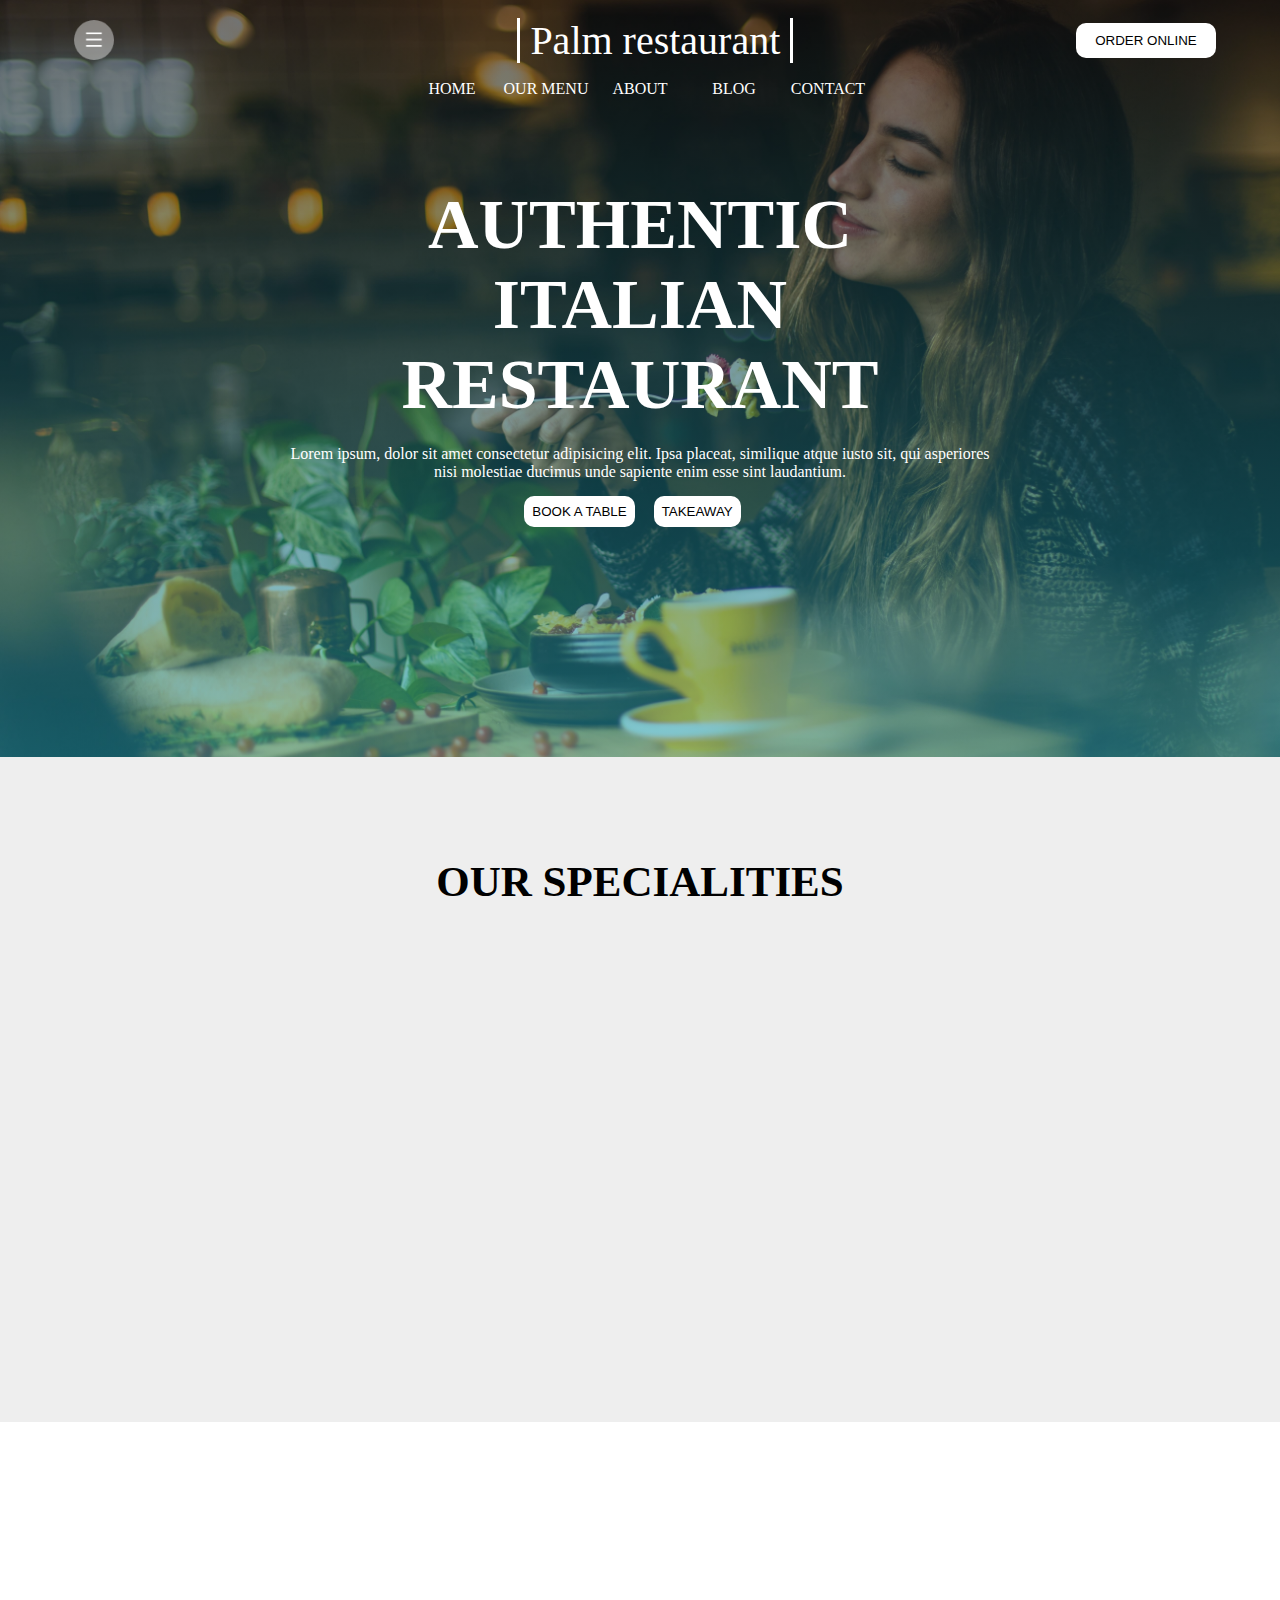
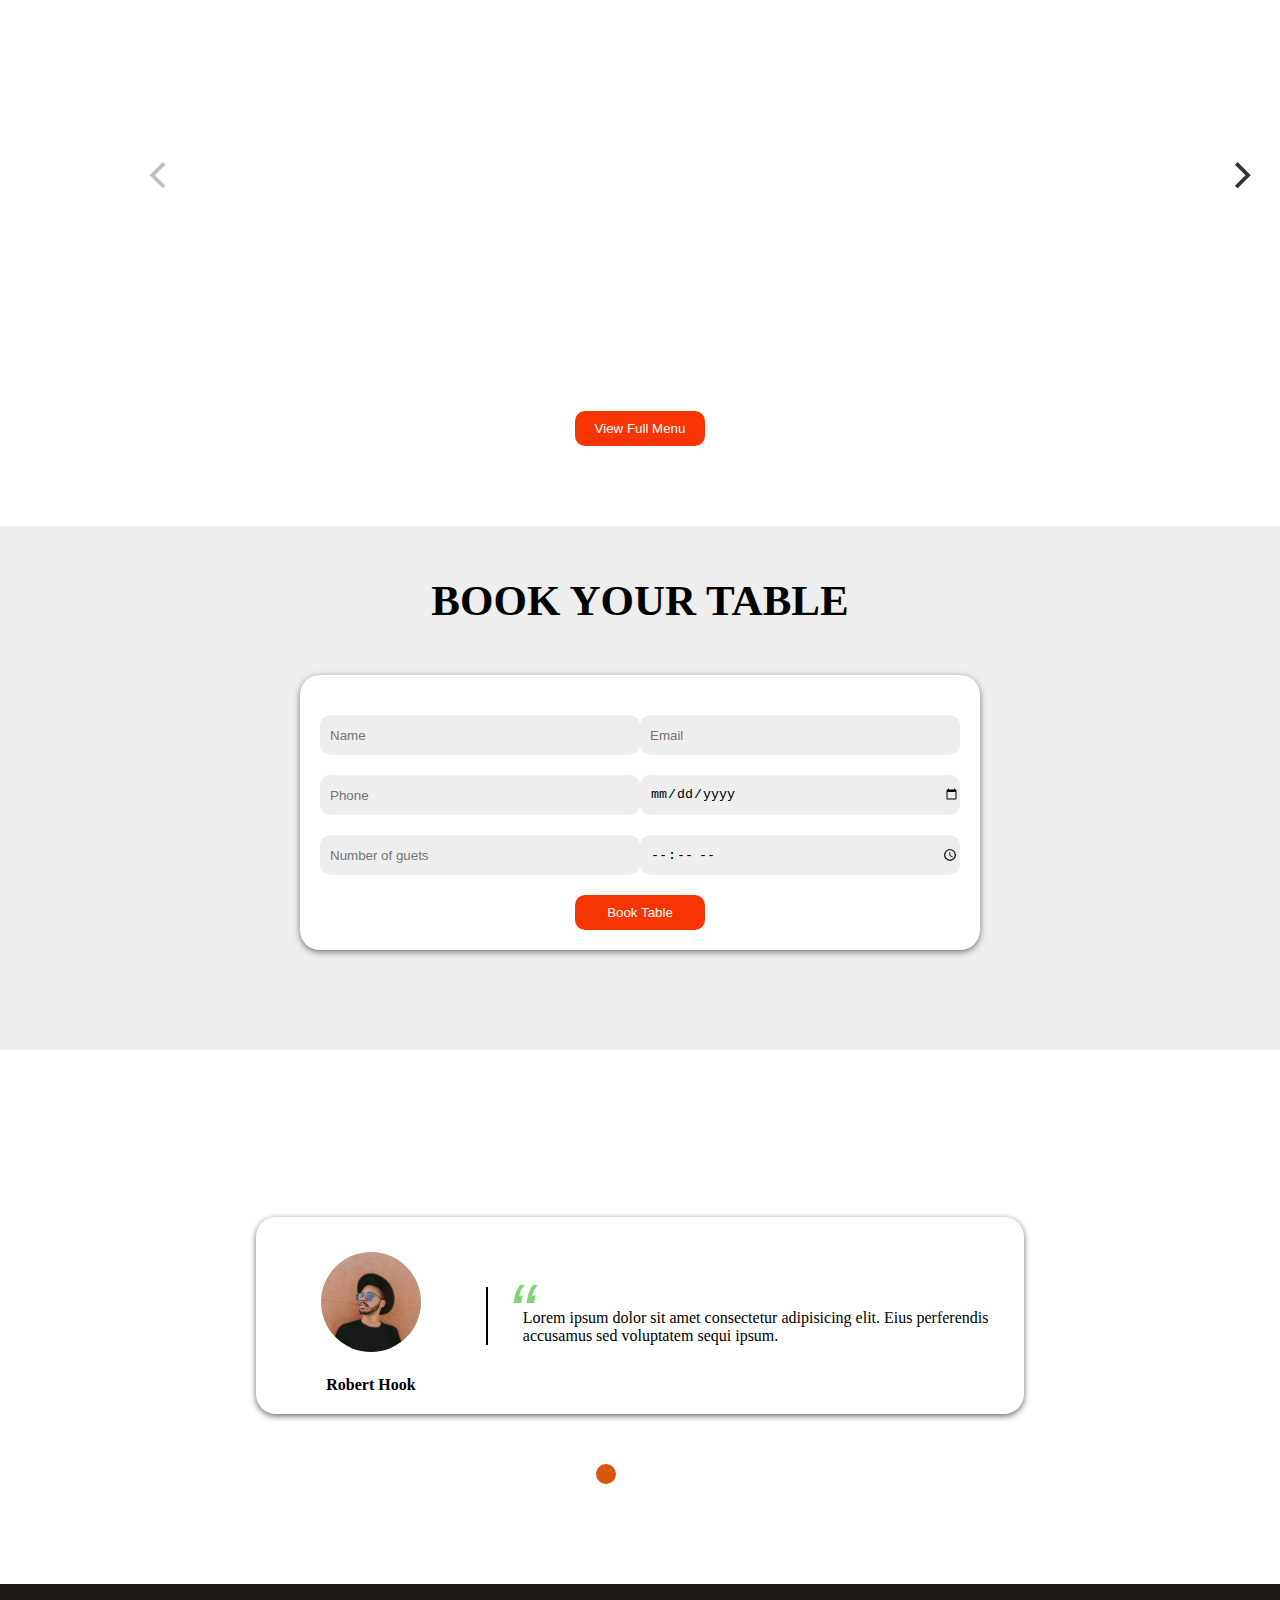
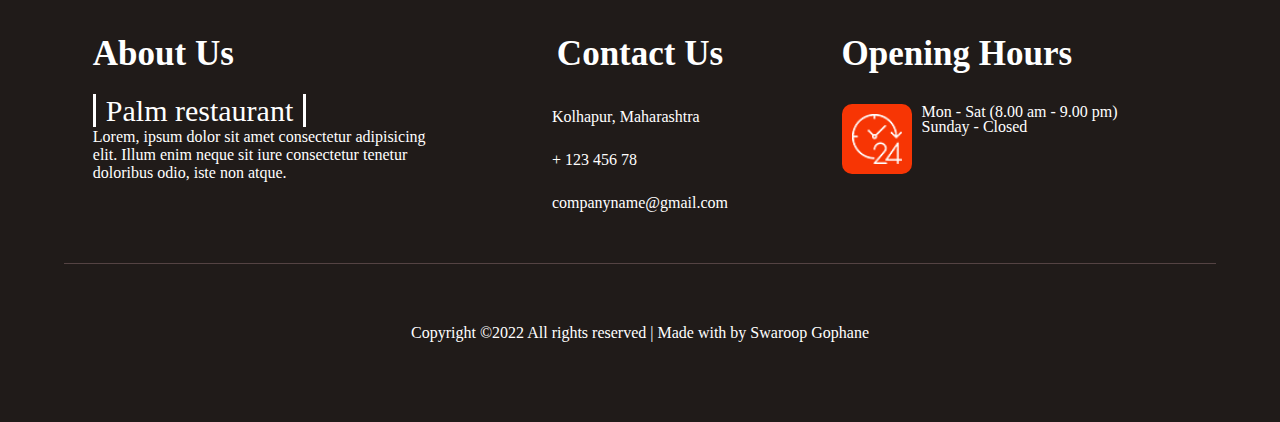
==== index.html @ 8a7468f4 "Welcome" ====
<!DOCTYPE html>
<html lang="en">

<head>
    <meta charset="UTF-8">
    <meta http-equiv="X-UA-Compatible" content="IE=edge">
    <meta name="viewport" content="width=device-width, initial-scale=1.0">
    <link rel="shortcut icon" href="favicon.png" type="image/x-icon">
    <link rel="stylesheet" type="text/css" href="css/style.css">
    <link rel="stylesheet" type="text/css" href="css/mediaque.css">
    <title>Palm Restaurant</title>
    <link rel="stylesheet" href="https://unpkg.com/aos@next/dist/aos.css" />

    <!------------ bootstrap cdn-------------- -->
    <link href="https://cdn.jsdelivr.net/npm/bootstrap@5.2.1/dist/css/bootstrap.min.css" rel="stylesheet" integrity="sha384-iYQeCzEYFbKjA/T2uDLTpkwGzCiq6soy8tYaI1GyVh/UjpbCx/TYkiZhlZB6+fzT" crossorigin="anonymous">
    <script src="https://cdn.jsdelivr.net/npm/bootstrap@5.2.1/dist/js/bootstrap.bundle.min.js" integrity="sha384-u1OknCvxWvY5kfmNBILK2hRnQC3Pr17a+RTT6rIHI7NnikvbZlHgTPOOmMi466C8" crossorigin="anonymous"></script>

    <script src="https://cdn.jsdelivr.net/npm/@popperjs/core@2.11.6/dist/umd/popper.min.js" integrity="sha384-oBqDVmMz9ATKxIep9tiCxS/Z9fNfEXiDAYTujMAeBAsjFuCZSmKbSSUnQlmh/jp3" crossorigin="anonymous"></script>
    <script src="https://cdn.jsdelivr.net/npm/bootstrap@5.2.1/dist/js/bootstrap.min.js" integrity="sha384-7VPbUDkoPSGFnVtYi0QogXtr74QeVeeIs99Qfg5YCF+TidwNdjvaKZX19NZ/e6oz" crossorigin="anonymous"></script>

    <!------------ bootstrap cdn-------------- -->
    
   <!----------------- fontawesome cdn-------------- -->

   <link rel="stylesheet" href="https://cdnjs.cloudflare.com/ajax/libs/font-awesome/6.2.0/css/all.min.css" integrity="sha512-xh6O/CkQoPOWDdYTDqeRdPCVd1SpvCA9XXcUnZS2FmJNp1coAFzvtCN9BmamE+4aHK8yyUHUSCcJHgXloTyT2A==" crossorigin="anonymous" referrerpolicy="no-referrer" />
   <!----------------- fontawesome cdn-------------- -->

    <link rel="stylesheet" href="flipkity/flickity.min.css">
    <script src="flipkity/flickity.pkgd.min.js"></script>
</head>

<body onload="MyPreloader()">
    <section id="prelder">
    </section>

    <section id="main-sec">
        <div class="header">
            <div class="social">
                <img src="images/menu.png" id="iconbtn">
                <div class="s-icons" id="iconsec">
                    <p>Follow Us On</p>
                    <i class="fab fa-facebook"></i>
                    <i class="fab fa-twitter"></i>
                    <i class="fab fa-instagram"></i>
                </div>
            </div>
            <div class="logo">
                <p>Palm restaurant</p>
            </div>
            <div class="order-btn">
                <button class="o-btn">ORDER ONLINE</button>
            </div>
        </div>

        <div class="hidden-menu-icon">
            <img src="images/menu.png" id="Hiddenmenu">
        </div>
        <div class="links-sec" id="Menusec">
            <div class="links" id="Innerlinks">
                <ul>
                    <li><a href="index.html">HOME</a></li>
                    <li><a href="ourmenu.html">OUR MENU</a></li>
                    <li><a href="about.html">ABOUT</a></li>
                    <li><a href="blog.html">BLOG</a></li>
                    <li><a href="contact.html">CONTACT</a></li>
                </ul>
            </div>
        </div>

        <div class="main-content">
            <h1>AUTHENTIC ITALIAN RESTAURANT</h1>
            <p>Lorem ipsum, dolor sit amet consectetur adipisicing elit. Ipsa placeat, similique atque iusto sit, qui
                asperiores nisi molestiae ducimus unde sapiente enim esse sint laudantium.</p>
            <button class="book-btn">BOOK A TABLE</button>
            <button class="book-btn">TAKEAWAY</button>
        </div>
    </section>

    <section id="our-service">
        <div class="c-heading">
            <h2>OUR SPECIALITIES</h2>
        </div>
        <div class="service-row" data-aos="zoom-in">
            <div class="service-col">
                <img src="images/nadine-primeau--ftWfohtjNw-unsplash-min.jpg">
                <h4>FRESH INGRIDIENTS</h4>
                <p>Lorem ipsum dolor sit, amet consectetur adipisicing elit. Doloribus, dolores numquam architecto
                    cumque voluptas deserunt.</p>
            </div>
            <div class="service-col">
                <img src="images/mafe-estudio-LV2p9Utbkbw-unsplash-min.jpg" alt="">
                <h4>HANDMADE MOZARELLA</h4>
                <p>Lorem ipsum dolor sit, amet consectetur adipisicing elit. Doloribus, dolores numquam architecto
                    cumque voluptas deserunt.</p>
            </div>
            <div class="service-col">
                <img src="images/dennis-klein-FzB_512zvP0-unsplash-min.jpg" alt="">
                <h4>SECRET RECIPE SAUCE</h4>
                <p>Lorem ipsum dolor sit, amet consectetur adipisicing elit. Doloribus, dolores numquam architecto
                    cumque voluptas deserunt.</p>
            </div>
        </div>
    </section>

    <section id="popular-dishes">

        <div class="c-heading">
            <h2>OUR POPULAR DISHES</h2>
            <p>Lorem ipsum dolor sit amet consectetur adipisicing elit. Placeat, dolor.</p>
        </div>

        <div class="dish-carousel">
            <div class="main-carousel"
                data-flickity='{ "freescroll": true,"autoPlay": true,"cellAlign":"center","pageDots": false,"dragThreshold": 3,"contain": true,"draggable": false,"prevNextButtons":true}'>
                <div class="carousel-cell" data-aos="zoom-in">
                    <div class="carousel-img">
                        <img src="images/ilya-mashkov-_qxbJUr9RqI-unsplash-min.jpg">
                    </div>
                    <div class="carousel-info">
                        <h3>Delish Burger</h3>
                        <p>Lorem ipsum dolor sit amet, consectetur adipisicing elit. Temporibus, incidunt.</p>
                    </div>
                </div>
                <div class="carousel-cell" data-aos="zoom-in">
                    <div class="carousel-img">
                        <img src="images/karthik-garikapati-oBbTc1VoT-0-unsplash-min.jpg">
                    </div>
                    <div class="carousel-info">
                        <h3>Spicy Funnel</h3>
                        <p>Lorem ipsum dolor sit amet, consectetur adipisicing elit. Temporibus, incidunt.</p>
                    </div>
                </div>
                <div class="carousel-cell" data-aos="zoom-in">
                    <div class="carousel-img">
                        <img src="images/pixzolo-photography-aeESmmFKH0M-unsplash-min.jpg">
                    </div>
                    <div class="carousel-info">
                        <h3>Truffle Tortelloni</h3>
                        <p>Lorem ipsum dolor sit amet, consectetur adipisicing elit. Temporibus, incidunt.</p>
                    </div>
                </div>
                <div class="carousel-cell" data-aos="zoom-in">
                    <div class="carousel-img">
                        <img src="images/rebeca-g-sendroiu-EtANwY5TXJY-unsplash-min.jpg">
                    </div>
                    <div class="carousel-info">
                        <h3>Classic Greek Salad</h3>
                        <p>Lorem ipsum dolor sit amet, consectetur adipisicing elit. Temporibus, incidunt.</p>
                    </div>
                </div>
                <div class="carousel-cell" data-aos="zoom-in">
                    <div class="carousel-img">
                        <img src="images/herson-rodriguez-odouHPr0Lqw-unsplash-min.jpg">
                    </div>
                    <div class="carousel-info">
                        <h3>Italian Cannoli</h3>
                        <p>Lorem ipsum dolor sit amet, consectetur adipisicing elit. Temporibus, incidunt.</p>
                    </div>
                </div>

            </div>
            <div class="fullmenu-btn">
                <a href="ourmenu.html"><button>View Full Menu</button></a>
            </div>

        </div>
    </section>

    <section id="booking">
        <div class="c-heading">
            <h2>BOOK YOUR TABLE</h2>
        </div>

        <div class="booktable">
            <form id="tableform">
                <div class="form-group">
                    <input type="text" placeholder="Name">
                    <input type="text" placeholder="Email">
                </div>
                <div class="form-group">
                    <input type="text" placeholder="Phone">
                    <input type="date" name="Date">
                </div>
                <div class="form-group">
                    <input type="text" placeholder="Number of guets">
                    <input type="time" placeholder="Time">
                </div>
                <div class="form-btn">
                    <button class="table-btn">Book Table</button>
                </div>

            </form>
        </div>

    </section>

    <section id="testimonials">
        <div class="c-heading">
            <h2>WHAT OUR CLIENTS SAYS</h2>
            <p>Lorem ipsum dolor sit amet, consectetur adipisicing elit. Iure, expedita.</p>
        </div>
        <div class="clients-row">
            <div id="Client1">
                
                <div class="clients-cols">
                    <div class="client-img">
                        <img src="images/ivana-cajina-_7LbC5J-jw4-unsplash-min.jpg">
                        <p class="clientname">Robert Hook</p>
                    </div>
                    <div class="client-comm">
                        <p>Lorem ipsum dolor sit amet consectetur adipisicing elit. Eius perferendis accusamus sed
                            voluptatem sequi ipsum.</p>
                    </div>
                </div>
            </div>

            <div id="Client2">
                <div class="clients-cols">
                    <div class="client-img">
                        <img src="images/ben-parker-OhKElOkQ3RE-unsplash-min.jpg">
                        <p class="clientname">Robert Hook</p>
                    </div>
                    <div class="client-comm">
                        <p>Lorem ipsum dolor sit amet consectetur adipisicing elit. Fugit deserunt quas delectus placeat nisi beatae! Culpa dolorem, totam alias sit praesentium repellendus beatae. Autem, consequuntur!</p>
                    </div>
                </div>
            </div>

            <div id="Client3">
                <div class="clients-cols" >
                    <div class="client-img">
                        <img src="images/ian-dooley-d1UPkiFd04A-unsplash-min.jpg">
                        <p class="clientname">Robert Hook</p>
                    </div>
                    <div class="client-comm">
                       <p>Lorem ipsum dolor sit amet consectetur adipisicing elit. Facere quaerat natus magnam porro saepe architecto molestias ducimus quisquam, sint autem pariatur modi. Ex reprehenderit ipsum blanditiis quos tempore. Laudantium, rem!</p>
                    </div>
                </div>
            </div>

            <div class="client-nav">
                <div class="circles" id="Nav1"></div>
                <div class="circles" id="Nav2"></div>
                <div class="circles" id="Nav3"></div>
            </div>
        </div>
    </section>

    
    <section id="footer">
        <div class="footer-row">
            <div class="footer-cols">
                <h3 class="footer-head">About Us</h3>
                <div class="footer-logo">
                    <p>Palm restaurant</p>
                </div>
                <p>Lorem, ipsum dolor sit amet consectetur adipisicing elit. Illum enim neque sit iure consectetur tenetur doloribus odio, iste non atque.</p>
            </div>
            <div class="footer-cols">
                <h3 class="footer-head">Contact Us</h3>
                <div class="address-sec">
                    <div class="address-inner">
                    <div class="address-group">
                        <i class="fa-solid fa-location-dot"></i>
                        <span>Kolhapur, Maharashtra</span>
                    </div>
                    <div class="address-group">
                        <i class="fa-solid fa-phone"></i>
                        <span>+ 123 456 78</span>
                    </div>
                    <div class="address-group">
                        <i class="fa-solid fa-envelope"></i>
                        <span>companyname@gmail.com</span>
                    </div>
                </div>
            </div>
            </div>
            <div class="footer-cols">
                <h3 class="footer-head">Opening Hours</h3>
                <div class="openhours">
                   <div class="time-img">
                    <img src="images/t_hour.png">
                   </div> 
                    <div class="time-info">
                        <p>Mon - Sat (8.00 am - 9.00 pm)</p>
                        <p>Sunday - Closed</p>
                    </div>
                    
                </div>
            </div>
        </div>
        <div class="copyright">
            <p>Copyright ©2022 All rights reserved | Made with <i class="fa-solid fa-heart"></i> by Swaroop Gophane</p>
        </div>
    </section>


    <script src="https://unpkg.com/aos@next/dist/aos.js"></script>
    <script>
        AOS.init({
            offset: 180,
            duration: 500,
            once: true,
            mirror: false
        });
    </script>

    <script src="js/Jsfile.js"></script>
    <script src="js/Jsfile2.js"></script>
    <script src="js/Jsfile3.js"></script>
    <script src="js/Jsfile4.js"></script>
    <script src="js/preloder.js"></script>
</body>

</html>
---- css/style.css ----
*{
    margin: 0;
    padding:0;
   
}

#prelder
{
    background: url("../images/Loader.gif");
    background-position: center;
    background-repeat: no-repeat;
    width: 100%;
    height: 100vh;
}

/*----------------- Home page style -----------------*/
#main-sec
{
    background:linear-gradient(rgba(0,0,0,.5),#0cd4f36c),url(../images/pablo-merchan-montes-Orz90t6o0e4-unsplash-min.jpg);
    width: 100%;
    
    background-size: cover;
    background-attachment:fixed;
    padding-bottom: 180px;
    
}
 .header
{
    display: flex;
    align-items: center;
    width: 90%;
    margin: auto;
    justify-content: space-between;
    padding-top: 10px;
    padding-bottom: 10px;
    
}
.social
{
    display: flex;
    align-items: center;
    overflow: hidden;
    padding: 10px;
}
.social img
{
    width: 40px;
    cursor: pointer;
}
.social .s-icons
{
    transform: translateX(-170px);
    transition: all .3s;
    margin-left: 20px;
    opacity: 0;
   line-height: 10px;
}
.social .s-icons p
{
    color:#fff;
}
.social .s-icons i
{
    font-size: 20px;
    color:#fff;
    margin-right: 20px;
    cursor: pointer;
    
}
.social .s-icons i:hover
{
    transform: scale(1.2);
    color: #0cd3f3;
}
.logo p
{
    font-family:Brush Script Std;
    color:#fff;
    font-size:40px;
}
.logo p::after
{
    content: '';
    border-right: 3px solid #fff; 
    margin-left: 10px;
}
.logo p::before
{
    content: '';
    border-left: 3px solid #fff; 
    margin-right: 10px;
}
.order-btn .o-btn
{
    background: #fff;
    border:none;
    width: 140px;
    padding: 10px;
    color: #000;
    position: relative;
    z-index: 1;
    border-radius: 10px;
    outline: none;
}
.order-btn .o-btn::after
{
    content: '';
    position: absolute;
    top: 0;
    left: 0;
    width:0%;
    height: 100%;
    background: #f73504;
    border-radius: 10px;
   
    z-index: -1;
    transition: all .4s;
    
}
.order-btn .o-btn:hover::after
{
    width: 100%;
    color: #fff;
}
.order-btn:hover .o-btn
{
    color: #fff;
    
}


.hidden-menu-icon
{
   display: none;
}

.links-sec
{
    
    padding-top: 20px;
    padding-bottom: 5px;
    transition: all .3s;
    width: 100%;
    
}
.activesection
{
    background:rgb(226, 56, 13) ;
    box-shadow: rgba(0,0,0,.6)0px 2px 6px 0px;
    padding-top: 15px;
    padding-bottom: 5px;
    position: fixed;
    top: 0;
    left: 0;
    width: 100%;
    z-index: 50;
   
}
.links-sec .links
{
    text-align: center;
    transition: all .3s;
}
.links-sec .links ul li
{
    display: inline-block;
    width: 90px;
    height: 30px;
    text-align: center;
}
.links-sec .links ul li a
{
    text-decoration: none;
    color: #fff;
    cursor: pointer;
}
.links-sec .links ul li a:hover
{
    color:#fff;
}
.links-sec .links ul li:hover::after
{
    content: '';
    width: 60px;
    height: 2px;
    background: #fff;
    display: block;
    margin:5px auto;
}
.main-content
{
    text-align: center;
    color: #fff;
    width: 55%;
    margin:50px auto;
    padding-top: 50px;
}
.main-content h1
{
    font-size: 70px;
    margin-bottom: 20px;
}
.book-btn
{
    background: #fff;
    border: none;
    border-radius: 10px;
    padding: 8px;
    color:#000;
    margin-right: 15px;
    margin-top: 15px;
    
}
.book-btn:focus
{
    outline: none;
}
.book-btn:hover
{
    background:rgba(240, 43, 8, 0.932) ;
    color: #fff;
    
}
#our-service
{
    padding-top: 100px;
    padding-bottom: 100px;
    background: #eee;
    width: 100%;
}
.c-heading
{
    text-align: center;
    
}
.c-heading h2
{
    font-size: 43px;
}
.service-row
{
    display: flex;
    justify-content: space-between;
    width: 80%;
    margin:40px auto;
}
.service-col
{
    width: 30%;
    text-align: center;
    transition: all .5s;
   
    padding: 20px;
}
.service-col:hover
{
    
    box-shadow: rgba(0,0,0,.5)0px 2px 6px 0px;
    transform:perspective(500px) rotateY(-10deg);
    
}

.service-col img
{
    width: 100%;
    height: 200px;
    object-fit: cover;
    border-radius: 80px;
    margin-bottom: 20px;
    transition: all .5s;
}


#popular-dishes
{
    background: url(../images/edward-franklin-Nb_Q-M3Cdzg-unsplash-min.jpg);
    background-size: cover;
    background-attachment: fixed;
    width: 100%;
    padding-top: 50px;
    padding-bottom: 30px;
    background-position: center;
}
#popular-dishes .c-heading
{
    color: #fff;
}
.dish-carousel
{
    width: 80%;
    margin:50px auto;
}
#popular-dishes .main-carousel
{
    width: 100%;
    padding-left: 60px;
    padding-right: 60px;
}
#popular-dishes .carousel-cell
{
   width: 30%;
    padding: 20px;
   margin-right: 50px;
    background: #fff;
    border-radius: 20px;
}
.carousel-img
{
    text-align: center;
    width: 100%;
}
.carousel-img img
{
   
width: 100%;
height: 250px;
border-radius: 90px;
}
.carousel-info
{
    text-align: center;
    margin-top: 20px;
}
.dish-carousel .fullmenu-btn
{
    text-align: center;
    margin-top: 50px;
}
.dish-carousel .fullmenu-btn button
{
    width: 130px;
    padding: 10px;
    background: #f73504;
    border: none;
    border-radius: 10px;
    color: #fff;
    outline: none;
}
.dish-carousel .fullmenu-btn button:hover
{
    background: #f76504;
}
.dish-carousel .fullmenu-btn button:focus
{
    outline: none;
}

#booking
{
    width: 100%;
    background: #eee;
    padding-top: 50px;
    padding-bottom: 100px;
}
#booking .c-heading
{
    margin-bottom: 50px;
}
 .booktable
{
    width: 50%;
    padding: 20px;
    box-shadow: rgba(0,0,0,.5)0px 2px 6px 0px;
    margin: auto;
    border-radius: 20px;
    background: #fff;
}
#tableform
{
    margin-top: 20px;
}
.form-group 
{
    width: 100%;
    display: flex;
    justify-content: space-between;
    
}
.form-group input
{
    width: 49%;
    height: 40px;
    border: none;
    background: #eee;
    padding-left: 10px;
    border-radius: 10px;
    margin-bottom:20px ;
    
}

.form-group input:focus
{
    outline: none;
    box-shadow: rgba(0,0,0,.5)0px 2px 6px 0px;
}
.table-btn
{
    width: 130px;
    padding: 10px;
    background: #f73504;
    border: none;
    border-radius: 10px;
    color: #fff;
    outline: none;
}
.form-btn
{
    text-align: center;
}
.table-btn:hover
{
    background: #f76504;

}

#testimonials
{
    background: linear-gradient(rgba(36, 48, 45, 0.5),rgba(27, 163, 145, 0.507)),url("../images/ogulcan-ercal-hl4Ulv4IxZA-unsplash-min.jpg");
    width: 100%;
    background-attachment: fixed;
    background-size: cover;
    padding-top: 50px;
    padding-bottom: 50px;
}
#testimonials .c-heading
{
    color: #fff;
}
.clients-row
{
    width: 60%;
    margin:50px auto;
}
.clients-cols
{
    width: 100%;
    background:#fff;
    display: flex;
    align-items: center;
   margin-bottom: 50px;
   box-shadow: rgba(0,0,0,.6)0px 2px 6px 0px;
   padding-top: 20px;
   padding-bottom: 20px;
   border-radius: 20px;
}
.client-img
{
    width: 30%;
    text-align: center;
    color: #000;
    
   
}
.clientname
{
    font-weight: bolder;
    font-family:Cambria, Cochin, Georgia, Times, 'Times New Roman', serif;
}
.client-img img
{
    width: 100px;
    height: 100px;
    border-radius: 80px;
    margin-top: 15px;
    object-fit: cover;
    margin-bottom: 20px;
    
}

.client-comm
{
    color: #000;
    border-left: 2px solid #000;
   width: 70%;
   
}
.client-comm::before
{
    content: '\201c';
   margin-bottom: -50px;
   margin-top: -20px;
   margin-left: 20px;
   display: block;
    font-size: 80px;
    font-family: sans-serif;
    font-style: italic;
    color: rgba(60, 192, 42, 0.658);
}
.client-comm p
{
    padding-left:35px ;
    font-family: cursive;
    
}


.client-nav
{
    width: 15%;
    margin:auto;
    display: flex;
    justify-content:space-evenly;
}

.client-nav .circles
{
    background: #fff;
    width: 20px;
    height: 20px;
    border-radius: 20px;
    cursor: pointer;
}
.client-nav .circles:first-child
{
    background: #da560a;
}
#Client2,#Client3
{
    display: none;
    
}
.Clientcolanimate
{
    animation-name: Clientanimate;
    animation-duration:.3s;
    animation-iteration-count: initial;
    animation-direction: normal;
}
@keyframes Clientanimate
{
    0%{
        transform: scale(0);
    }
    100%
    {
        transform: scale(1);
    }
}

#footer
{
    background: #201b19;
    width: 100%;
    padding-top: 50px;
    padding-bottom: 80px;
}

.footer-row
{
    display: flex;
    justify-content: space-evenly;
    width: 90%;
    margin: auto;
    border-bottom: 1px solid rgba(94, 75, 75, 0.836);
    padding-bottom: 30px;
}
.footer-cols
{
    width: 30%;
    
    color: #fff;
}
.footer-cols:nth-child(2) .footer-head
{
    text-align: center;
}
.address-sec
{
    display: flex;
    justify-content: center;
}

.footer-logo p
{
    font-family:Brush Script Std;
    color:#fff;
    font-size:30px;
}
.footer-logo p::before
{
    content: '';
    border-left: 3px solid #fff; 
    margin-right: 10px;
}
.footer-logo p::after
{
    content: '';
    border-right: 3px solid #fff; 
    margin-left: 10px;
}
.footer-head
{
    margin-bottom: 20px;
    font-size: 35px;
}

.address-sec
{
    margin-top: 30px;
}
.address-group
{
   
    margin-bottom: 20px;
}
.address-group i
{
    font-size: 20px;
    width: 40px;
    
}

.openhours
{
    display: flex;
    margin-top: 30px;
}
.openhours img
{
 width: 50px;
 background: #f73504;
 padding: 10px;
 border-radius: 10px;
 margin-right: 10px;
}
.time-info
{
    line-height: 15px;
}
.copyright
{
    color: #fff;
    text-align: center;
    margin-top:60px;
}
.copyright i
{
    color: #f73504;
}














/*---------------- Home page style end------------------- */



/*---------------- Our menu page style ------------------- */

#common-container
{
    background:linear-gradient(rgba(0,0,0,.5),#0cd4f38c), url(../images/janice-lin-yUIN4QWKCTw-unsplash-min.jpg);
    background-attachment: fixed;
    background-size: cover;
    width: 100%;
    height: 70vh;
   
}
.labelhead
{
    text-align: center;
    transform: translateY(120px);
    color: #fff;
    
}
.labelhead h1
{
    font-size: 65px;
}
#our-menu
{
    background:#eee;
    width: 100%;
    background-size: cover;
    background-position: center;
    background-attachment: fixed;
    padding-top: 50px;
    padding-bottom: 80px;
}
#our-menu .c-heading
{
    color: #000;
}
#our-menu .menu-gallary
{
    width: 70%;
    margin: auto;
}
#our-menu .menu-list
{
    display: flex;
    text-transform: uppercase;
    justify-content: space-evenly;
    position: relative;
    margin-top: 40px;
}
#our-menu .menu-list p
{
    cursor: pointer;
    position: relative;
   
    
}
#our-menu .menu-list p.activeindicator::after
{
    content: '';
    width: 70px;
    height: 2px;
    background: #f76504;
    position: absolute;
    bottom: -7px;
    left: -7px;
    margin: auto;
    
}
#our-menu .menu-list p::after
{
    content: '';
    width: 0px;
    height: 2px;
    background: #f76504;
    position: absolute;
    bottom: -7px;
    left: -7px;
    margin: auto;
    transition: all .5s;
}
/* #indicator
{
    width: 70px;
    height: 2px;
    background: #0cd3f3;
    position: absolute;
    bottom: 0;
    left: 130px;
    transform: translateX(0px);
    transition: all .2s;
} */
.munu-dishrow
{
    display: grid;
    grid-template-columns: repeat(auto-fit,minmax(400px,1fr));
	column-gap: 50px;
    row-gap: 30px;
    margin-top: 40px;
}
#dish2 
{
    display: none;
}
#dish3
{
    display: none;
}
#dish4
{
    display: none;
}
#dish5
{
    display: none;
}
.menu-dish .dishcol
{
    width: 100%;
    display: flex;
    margin-top: 20px;
    background:rgba(28, 111, 179, 0.76);
    padding: 25px;
    border-radius: 10px;
}
.dish-img
{
    width: 800px;
    height: 200px;
    overflow: hidden;
    border-radius: 80px;
    box-shadow:rgba(9, 236, 130, 0.897)0px 2px 6px 0px;
}
.dish-img img
{
    width: 100%;
    height: 100%;
    object-fit: cover;
    border-radius: 80px;
    transition:ease-in-out .2s;
}
.dish-img img:hover
{
    transform: scale(1.05);
}
.dish-info
{
    margin-left: 30px;
    color: #fff;
    
}
.dish-info .dishbtn
{
    background: #fff;
    width: 120px;
    padding: 5px;
    border: none;
    border-radius: 10px;
    color: #000;
    outline: none;
}
.dishbtn:hover
{
    background: #f76504;
    color: #fff;
}
.dish-info .dishrupees
{
    color: #f7ab08;
    font-weight: bold;
    font-size: 20px;
}

.fullmenu-btn
{
    text-align: center;
    margin-top: 40px;
}
.fullmenu-btn button
{
    background: #f73504;
    width: 140px;
    padding: 10px;
    border: none;
    border-radius: 10px;
    color: #fff;
    outline: none;
}
.fullmenu-btn button:hover
{
    background: #f76504;
}

#our-best-service
{
    
    width: 100%;
    padding-top: 50px;
    padding-bottom: 50px;
    margin-bottom: 30px;
}
.addvertise-row
{
    width: 80%;
    display: flex;
    margin: auto;
    justify-content: space-evenly;
}
.addvertisecol
{
    width: 30%;
    text-align: center;
    transition: all ease-out .2s;
    padding: 10px;
}
.addvertisecol:hover
{
    box-shadow: rgba(0,0,0,.5)0px 2px 6px 0px;
    
}
.addvertisecol img
{
    width: 100%;
    height: 300px;
    border-radius: 30px;
}




/*---------------- Our menu page style end ------------------- */


/*---------------- Full menu page style ------------------- */
.our-grid
{
    width: 80%;
    margin:30px auto;
    
    padding-top: 15px;
    
    border-radius: 20px;
}
.menu-grid
{
    display: grid;
    grid-template-columns: repeat(auto-fit,minmax(250px,1fr));
    column-gap: 20px;
    row-gap: 40px;
    margin-top: 40px;
    

}
.menu-gridcol
{
    width: 100%;
    text-align: center;
    padding: 10px;
    transition: all .2s;
    box-shadow: rgba(0,0,0,.5)0px 2px 6px 0;
    border-radius: 10px;
    background: #fff;
}

.menu-gridcol:hover{
    
    background: #da560a;
    color: #fff;
    box-shadow: none;
}
.menu-gridcol img
{
    width: 150px;
    height: 150px;
    border-radius: 80px;
    margin-bottom: 20px;
    object-fit: cover;
}
.menu-gridcol .grid-btn
{
    width: 120px;
    padding: 5px;
    background: #e44312;
    color: #fff;
    border: none;
    border-radius: 10px;
    outline: none;
}
.menu-gridcol:hover .grid-btn
{
    background: #fff;
    color: #000;
}
#Gridmenu2
{
    display: none;
}
#Gridmenu3
{
    display: none;
}
#Gridmenu4
{
    display: none;
}
#Gridmenu5
{
    display: none;
}
.Gridanimation
{
    animation-name: gridanimate;
    animation-duration:.3s;
    animation-iteration-count: initial;
    animation-direction: normal;
}
@keyframes gridanimate
{
    0%
    {
        transform:scale(0);
    }
    100%
    {
        transform: scale(1);
    }
}
/*---------------- Full menu page style ------------------- */





/*---------------- About page style ------------------- */
#common-container2
{
    background:linear-gradient(rgba(0,0,0,.5),#0cd4f38c), url(../images/lily-banse--YHSwy6uqvk-unsplash-min.jpg);
    background-attachment: fixed;
    background-size: cover;
    width: 100%;
    height: 70vh;
}
#history
{
    padding-top: 100px;
    padding-bottom: 80px;
    background: #eee;
}

.hist-sec
{
    display: flex;
    width: 70%;
    margin: auto;
    
}
.histcol1,.histcol2
{
    width: 100%;
}
.histcol1 img
{
   width:450px;
   height:300px;
   margin-bottom: 30px;
}
.histcol2
{
    padding-left: 20px;
}
.histcol2 h2
{
    margin-bottom: 20px;
}
.histcol2 p
{
    color: rgba(0, 0, 0, 0.568);
}

#counter
{
    background:linear-gradient(rgba(0, 0, 0, 0.355),rgba(0, 0, 0, 0.327)), url(../images/jordane-mathieu-coodx5jF2f0-unsplash-min.jpg);
    background-size: cover;
    background-position:center;
    background-attachment: fixed;
    padding-top: 100px;
    padding-bottom:80px;
}
.coun-container
{
    width: 60%;
    margin: auto;
    color: #fff;
    display: flex;
    justify-content: space-evenly;
}
.count-col
{
    text-align: center;
}

#ourstaff
{
    padding-top: 100px;
    padding-bottom: 80px;
    background: #eee;
}

#ourstaff .members-container
{
    width: 90%;
    margin: auto;
   
}
#ourstaff .members-container .carousel-cell
{
    width: 30%;
    margin-left: 50px;
    text-align: center;
    
}
#ourstaff .members-container .carousel-cell img
{
    width: 100%;
    height: 400px;
    object-fit: cover;
    
}
#ourstaff .members-container .main-carousel
{
    width: 100%;
    padding-left: 60px;
    padding-right: 60px;
}
#ourstaff .members-container .carousel-cell
{
    margin-top: 30px;
}
.chef-info
{
    margin-top: 30px;
}



/*---------------- Blog page style ------------------- */
#common-container3
{
    background:linear-gradient(rgba(0,0,0,.5),#0cd4f38c), url(../images/chad-montano-MqT0asuoIcU-unsplash-min.jpg);
    background-attachment: fixed;
    background-size: cover;
    background-position: center;
    width: 100%;
    height: 70vh;
}
#blog-container
{
    background: #eee;
    padding-top: 80px;
    padding-bottom: 30px;
    
   
}
.blog-label
{
   
    color: rgba(0, 0, 0, 0.077);
    font-size: 200px;
    user-select: none;
    font-weight: bold;
    text-align: center;
}
.blog-inner
{
    width: 90%;
    margin:0px auto;
    display: flex;
    justify-content: space-evenly;
    flex-wrap: wrap;
   transform: translateY(-80px);
}
.blog-col
{
    display: flex;
    align-items: center;
    width: 45%;
    
    
}
.blog-col:nth-child(3)
{
    flex-direction: row-reverse;
}
.blog-col:nth-child(3) .blog-info
{
    margin-right: 20px;
}
.blog-col:nth-child(4)
{
    flex-direction: row-reverse;
}
.blog-col:nth-child(4) .blog-info
{
    margin-right: 20px;
}

.blog-col img
{
    width: 300px;
    height: 300px;
}

.blog-info
{
    margin-left: 20px;
   
}
.blog-desc
{
    color: rgba(0, 0, 0, 0.632);
}
.blog-btn
{
    background: #f73504;
    color: #fff;
    padding:5px 10px;
    border:none;
    border-radius: 10px;
}
.blog-btn:hover
{
    background: #f76504;
}

/*---------------- contact page style ------------------- */

#common-container4
{
    background:linear-gradient(rgba(0,0,0,.5),#0cd4f38c), url(../images/adrien-olichon-ZgREXhl8ER0-unsplash-min.jpg);
    background-attachment: fixed;
    background-size: cover;
    background-position: center;
    width: 100%;
    height: 70vh;
}
.contact-sec
{
    background: #eee;
    padding-top: 80px;
    padding-bottom: 80px;
}
.contact-container
{
    width: 80%;
    margin: auto;
    display: flex;
}
.contact-col
{
    width: 50%;
}
.contact-form
{
    padding: 50px 40px;
    background: #fff;
}
.contact-form input
{
    width: 100%;
    height: 50px;
    outline: none;
    padding-left: 10px;
    margin-bottom: 20px;
    border: none;
    border: 1px solid rgba(165, 157, 157, 0.366);
}
.contact-form input:focus
{
   border: 1px solid rgb(226, 140, 12);
}

.contact-form textarea
{
    width: 100%;
    outline: none;
    padding-left: 10px;
    padding-top: 20px;
    border: none;
    border: 1px solid rgba(165, 157, 157, 0.366);
    resize: none;
}
.contact-form textarea:focus
{
    border: 1px solid rgb(226, 140, 12);
}
.contact-form .form-btn
{
    width: 130px;
    padding: 12px;
    background: #f73504;
    border: none;
    border-radius: 10px;
    color: #fff;
    margin-top: 30px;
}
.contact-form .form-btn:hover
{
    background: #f76504;
}
---- css/mediaque.css ----
/* For mobile phones */

@media (min-width:320px) and (max-width:480px)
{
    #main-sec
{
    background:linear-gradient(rgba(0,0,0,.5),#0cd4f36c),url(../images/pablo-merchan-montes-Orz90t6o0e4-unsplash-min.jpg);
    width: 100%;
    
    background-size: cover;
    background-attachment:fixed;
    padding-bottom: 130px;
    
}
 .header
{
    display: flex;
    align-items: center;
    width: 90%;
    margin: auto;
    justify-content: space-between;
    padding-top: 10px;
    padding-bottom: 10px;
    
}
.social
{
    display: none;
}
.social img
{
    display: none;
}


.logo 
{
    text-align: center;
    width: 500px;
}
.logo p::after
{
    content: '';
    border-right: 3px solid #fff; 
    margin-left: 10px;
}
.logo p::before
{
    content: '';
    border-left: 3px solid #fff; 
    margin-right: 10px;
}
.order-btn .o-btn
{
    display: none;
}
.hidden-menu-icon
{
    position: absolute;
    top: 100px;
    right: 30px;
    display: block;
    z-index: 20;
}
.hidden-menu-icon img
{
    width: 35px;
    cursor: pointer;
}
.links-sec
{
    
    padding-top:0px;
    padding-bottom:0px;
    transition: all .3s;
    width: 100%;
    background: rgb(219, 38, 14);
    max-height: 0px;
    overflow: hidden;
    
}
.activesection
{
    position: relative;
    top: 0;
    left: 0;
    background: none;
}

.links-sec .links ul li
{
    display: block;
    width: 100%;
    height: 30px;
    text-align: center;
    margin-bottom: 5px;
}
.links-sec .links ul li a:hover
{
    color: #000;
}
.links-sec .links ul li a
{
    text-decoration: none;
    color: #fff;
    cursor: pointer;
}
.links-sec .links ul li:hover::after
{
    display: none;
}
.main-content
{
    text-align: center;
    color: #fff;
    width: 100%;
    padding: 5px;
    margin-top: 60px;
}
.main-content h1
{
    font-size: 40px;
    margin-bottom: 20px;
}

#our-service
{
    padding-top: 50px;
    padding-bottom: 50px;
    background: #eee;
    width: 100%;
}
.c-heading
{
    text-align: center;
    
}
.c-heading h2
{
    font-size:35px;
}
.service-row
{
    display: flex;
    flex-direction: column;
}
.service-col
{
    width: 100%;
    text-align: center;
    margin-bottom: 30px;
}


#popular-dishes
{
    background: url(../images/edward-franklin-Nb_Q-M3Cdzg-unsplash-min.jpg);
    background-size: cover;
    background-attachment: fixed;
    width: 100%;
    padding-top: 50px;
    padding-bottom: 30px;
    background-position: center;
}
#popular-dishes .c-heading
{
    color: #fff;
}
.dish-carousel
{
    width: 90%;
    margin:50px auto;
}
#popular-dishes .main-carousel
{
    width: 100%;
    padding-left: 0px;
    padding-right:0px;
}
#popular-dishes .carousel-cell
{
   width: 100%;
    padding: 20px;
   margin-right: 50px;
    background: #fff;
    border-radius: 20px;
}

#booking
{
    width: 100%;
    background: #eee;
    padding-top: 50px;
    padding-bottom: 50px;
}
#booking .c-heading
{
    margin-bottom: 50px;
}
 .booktable
{
    width: 90%;
    padding: 20px;
    box-shadow: rgba(0,0,0,.5)0px 2px 6px 0px;
    margin: auto;
    border-radius: 20px;
    background: #fff;
}
#tableform
{
    margin-top: 20px;
}
.form-group 
{
    width: 100%;
    display: block;
    
    
}
.form-group input
{
    width: 100%;
    height: 40px;
    border: none;
    background: #eee;
    padding-left: 10px;
    border-radius: 10px;
    margin-bottom:30px ;
    
}
.form-group input:focus
{
    outline: none;
}
.table-btn
{
    width: 130px;
    padding: 10px;
    background: #f73504;
    border: none;
    border-radius: 10px;
    color: #fff;
    
}
.form-btn
{
    text-align: center;
}
.table-btn:hover
{
    background: #f76504;

}

.clients-row
{
    width: 80%;
    margin:50px auto;
}
.clients-cols
{
    width: 100%;
    background:#fff;
    display: block;
    align-items: center;
   margin-bottom: 50px;
   box-shadow: rgba(0,0,0,.6)0px 2px 6px 0px;
   padding: 20px;
}
.client-img
{
    width: 100%;
    text-align: center;
    color: #000;
   margin-bottom: 40px;
}
.client-img img
{
    width: 100px;
    height: 100px;
    border-radius: 80px;
    margin-top: 15px;
    margin-bottom: 10px;
}
.client-comm
{
    color: #000;
    border-left:none;
   width: 100%;
   text-align: center;
}
.client-comm::before
{
    content: '\201c';
   margin-bottom: -40px;
   margin-top: -20px;
   margin-left: 20px;
   display: flex;
    font-size: 80px;
    font-family: sans-serif;
    font-style: italic;
    color: rgba(60, 192, 42, 0.658);
}
.client-comm p
{
    padding-left:0px ;
    font-family: cursive;
}
.client-nav
{
    width: 30%;
    margin:auto;
    display: flex;
    justify-content:space-evenly;
}

.footer-row
{
    display: flex;
    justify-content: space-evenly;
    width: 90%;
    margin: auto;
    border-bottom: 1px solid rgba(94, 75, 75, 0.836);
    padding-bottom: 10px;
    flex-direction: column;
}
.footer-cols
{
    width: 90%;
    color: #fff;
    margin:20px auto;   
    
}
.footer-logo p
{
    font-family:Brush Script Std;
    color:#fff;
    font-size:24px;
}
.footer-head
{
    
    font-size: 30px;
}
.address-sec
{
    display: flex;
    justify-content: center;
}
.footer-cols:nth-child(1)
{
    text-align: center;
}
.footer-cols:nth-child(2) .footer-head
{
    text-align: center;
}
.footer-cols:nth-child(3)
{
    text-align: center;
}
.openhours
{
    justify-content: center;
}

.copyright
{
    padding: 0px 10px;
}



/*---------------- Our menu page style ------------------- */

.common-container
{
    background:linear-gradient(rgba(0,0,0,.5),#0cd4f38c), url(../images/janice-lin-yUIN4QWKCTw-unsplash-min.jpg);
    background-attachment: fixed;
    background-size: cover;
    width: 100%;
    height: 70vh;
   
}
.labelhead
{
    text-align: center;
    transform: translateY(120px);
    color: #fff;
    
}
.labelhead h1
{
    font-size: 65px;
}
#our-menu
{
    background:#eee;
    width: 100%;
    background-size: cover;
    background-position: center;
    background-attachment: fixed;
    padding-top: 50px;
    padding-bottom: 50px;
}
#our-menu .c-heading
{
    color: #000;
}
#our-menu .menu-gallary
{
    width: 90%;
    margin: auto;
}
#our-menu .menu-list
{
    display: flex;
    text-transform: uppercase;
    justify-content: space-between;
    position: relative;
    margin-top: 40px;
}
#our-menu .menu-list p
{
    cursor: pointer;
}
#our-menu .menu-list p.activeindicator::after
{
    content: '';
    width:60px;
    height: 2px;
    background: #f76504;
    position: absolute;
    bottom: -7px;
    left: -5px;
    margin: auto;
    
}
#our-menu .menu-list p::after
{
    content: '';
    width: 0px;
    height: 2px;
    background: #f76504;
    position: absolute;
    bottom: -7px;
    left: -5px;
    margin: auto;
    transition: all .5s;
}
#indicator
{
    width:0px;
    height:px;
    background: none;
    position: absolute;
    bottom: 0;
    left: 5px;
    transform: translateX(0px);
    transition: all .2s;
}
.munu-dishrow
{
    display: grid;
    grid-template-columns: repeat(auto-fit,minmax(300px,1fr));
	grid-column-gap: 50px;
	grid-row-gap: 30px;
    margin-top: 40px;
}
#dish2 
{
    display: none;
}
#dish3
{
    display: none;
}
#dish4
{
    display: none;
}
#dish5
{
    display: none;
}
.menu-dish .dishcol
{
    width: 100%;
    display: block;
    margin-top: 20px;
    background:rgba(28, 111, 179, 0.76);
    padding:20px;
    border-radius: 10px;
}
.dish-img
{
    width: 250px;
    height: 200px;
    overflow: hidden;
    border-radius: 80px;
    box-shadow:rgba(9, 236, 130, 0.897)0px 2px 6px 0px;
   
}
.dish-img img
{
    width: 100%;
    height: 100%;
    object-fit: cover;
    border-radius: 80px;
    transition:ease-in-out .2s;
}
.dish-img img:hover
{
    transform: scale(1.05);
}
.dish-info
{
    margin-left:0px;
    color: #fff;
    margin-top: 20px;
}
.dishbtn
{
    background: #f73504;
    width: 120px;
    padding: 5px;
    border: none;
    border-radius: 10px;
    color: #fff;
}
.dishbtn:hover
{
    background: #f76504;
}
.dish-info .dishrupees
{
    color: #f7b708;
    font-weight: bolder;
}

#our-best-service
{
    
    width: 100%;
    padding-top: 50px;
    padding-bottom: 50px;
    margin-bottom: 30px;
}
.addvertise-row
{
    width: 80%;
    display: flex;
    margin: auto;
    justify-content: space-evenly;
    flex-direction: column;
}
.addvertisecol
{
    width: 100%;
    text-align: center;
    transition: all ease-out .2s;
    padding: 10px;
}
.addvertisecol:hover
{
    box-shadow: rgba(0,0,0,.5)0px 2px 6px 0px;
    transform: none;
}


/*---------------- About page style ------------------- */

#common-container2
{
    background:linear-gradient(rgba(0,0,0,.5),#0cd4f38c), url(../images/lily-banse--YHSwy6uqvk-unsplash-min.jpg);
    background-attachment: fixed;
    background-size: cover;
    width: 100%;
    height: 70vh;
}
#history
{
    padding-top: 100px;
    padding-bottom: 80px;
    background: #eee;
}

.hist-sec
{
    display: flex;
    width: 90%;
    margin: auto;
    flex-direction: column;
}
.histcol1,.histcol2
{
    width: 100%;
}
.histcol1 
{
    text-align: center;
}
.histcol1 img
{
   width: 300px;
   height:300px;
   margin-bottom: 30px;
}
.histcol2
{
    padding-left: 20px;
}
.histcol2 h2
{
    margin-bottom: 20px;
}
.histcol2 p
{
    color: rgba(0, 0, 0, 0.568);
}

#counter
{
    background:linear-gradient(rgba(0, 0, 0, 0.355),rgba(0, 0, 0, 0.327)), url(../images/jordane-mathieu-coodx5jF2f0-unsplash-min.jpg);
    background-size: cover;
    background-position:center;
    background-attachment: fixed;
    padding-top: 100px;
    padding-bottom:80px;
}
.coun-container
{
    width: 60%;
    margin: auto;
    color: #fff;
    display: flex;
    justify-content: space-evenly;
    flex-direction: column;
}
.count-col
{
    text-align: center;
    margin-bottom: 30px;
}

#ourstaff
{
    padding-top: 100px;
    padding-bottom: 80px;
    background: #eee;
}

#ourstaff .members-container
{
    width: 90%;
    margin: auto;
    
}
#ourstaff .members-container .carousel-cell
{
    width: 100%;
    margin-left: 50px;
    text-align: center;

}
#ourstaff .members-container .carousel-cell img
{
    width: 100%;
    height: 400px;
    object-fit: cover;
    
}
#ourstaff .members-container .main-carousel
{
    width: 100%;
    padding-left: 60px;
    padding-right: 60px;
}
#ourstaff .members-container .carousel-cell
{
    margin-top: 30px;
}
.chef-info
{
    margin-top: 30px;
}



/*---------------- Blog page style ------------------- */


.blog-label
{
   
    color: rgba(0, 0, 0, 0.077);
    font-size: 120px;
    user-select: none;
    font-weight: bold;
    
}
.blog-inner
{
    width: 80%;
    margin:50px auto;
    display: flex;
    justify-content: space-evenly;
    flex-wrap: wrap;
    flex-direction: column;
}
.blog-col
{
    display: flex;
    align-items: center;
    width: 100%;
    flex-direction: column;
    margin-bottom: 50px;
    
}
.blog-col:nth-child(3)
{
    flex-direction: column;
}
.blog-col:nth-child(3) .blog-info
{
    margin-right: 20px;
}
.blog-col:nth-child(4)
{
    flex-direction: column;
}
.blog-col:nth-child(4) .blog-info
{
    margin-right: 20px;
}

/* .blog-col img
{
    width: 300px;
    height: 300px;
} */
.blog-info
{
    margin-left: 20px;
    margin-top: 20px;
}
/* .blog-desc
{
    color: rgba(0, 0, 0, 0.632);
}
.blog-btn
{
    background: #f73504;
    color: #fff;
    padding:5px 10px;
    border:none;
    border-radius: 10px;
}
.blog-btn:hover
{
    background: #f76504;
} */

.contact-container
{
    width: 100%; 
    display: flex;
    flex-direction: column;
}
.contact-col
{
    width: 100%;
}
.map-col
{
    height: 500px;
}
.contact-form
{
    padding: 50px 10px;
    background: #fff;
}







}

/*---------------------- For mobile phones------------------------- */

/*---------------------- For Tablets ------------------------- */

@media (min-width:481px) and (max-width:768px)
{
    #main-sec
{
    background:linear-gradient(rgba(0,0,0,.5),#0cd4f36c),url(../images/pablo-merchan-montes-Orz90t6o0e4-unsplash-min.jpg);
    width: 100%;
    
    background-size: cover;
    background-attachment:fixed;
    padding-bottom: 160px;
    
}
 .header
{
    display: flex;
    align-items: center;
    width: 90%;
    margin: auto;
    justify-content: space-between;
    padding-top: 10px;
    padding-bottom: 10px;
    
}
.social
{
    display: none;
}
.logo
{
   width: 100%;
   text-align: center;
   
}


.order-btn .o-btn
{
    display: none;
}


.hidden-menu-icon
{
   display: none;
}

.links-sec
{
    
    padding-top: 20px;
    padding-bottom: 5px;
    transition: all .3s;
    width: 100%;
    
}
.activesection
{
    background:rgb(226, 56, 13) ;
    padding-top: 15px;
    padding-bottom: 5px;
    position: fixed;
    top: 0;
    left: 0;
    width: 100%;
    z-index: 50;
}


.main-content
{
    text-align: center;
    color: #fff;
    width: 90%;
    margin:50px auto;
    padding-top: 50px;
}
.main-content h1
{
    font-size: 50px;
    margin-bottom: 20px;
}

#our-service
{
    padding-top: 100px;
    padding-bottom: 100px;
    background: #eee;
    width: 100%;
}
.c-heading
{
    text-align: center;
    
}
.c-heading h2
{
    font-size: 43px;
}
.service-row
{
    display: flex;
    justify-content: space-between;
    width: 90%;
    margin:40px auto;
    flex-direction: column;
}
.service-col
{
    width: 70%;
    text-align: center;
    margin: 30px auto;
}



#popular-dishes
{
    background: url(../images/edward-franklin-Nb_Q-M3Cdzg-unsplash-min.jpg);
    background-size: cover;
    background-attachment: fixed;
    width: 100%;
    padding-top: 50px;
    padding-bottom: 30px;
    background-position: center;
}
#popular-dishes .c-heading
{
    color: #fff;
}
.dish-carousel
{
    width: 90%;
    margin:50px auto;
}
#popular-dishes .main-carousel
{
    width: 100%;
    padding-left: 60px;
    padding-right: 60px;
}
#popular-dishes .carousel-cell
{
   width: 100%;
    padding: 20px;
   margin-right: 50px;
    background: #fff;
    border-radius: 20px;
}

.carousel-img
{
    text-align: center;
    width: 100%;
}
.carousel-img img
{
   
width: 280px;
height: 250px;
border-radius: 90px;
}


#booking
{
    width: 100%;
    background: #eee;
    padding-top: 50px;
    padding-bottom: 50px;
}
#booking .c-heading
{
    margin-bottom: 50px;
}
 .booktable
{
    width: 90%;
    padding: 20px;
    box-shadow: rgba(0,0,0,.5)0px 2px 6px 0px;
    margin: auto;
    border-radius: 20px;
    background: #fff;
}
#tableform
{
    margin-top: 20px;
}
.form-group 
{
    width: 100%;
    display: flex;
    justify-content: space-between;
    flex-direction: column;
}
.form-group input
{
    width:100%;
    height: 40px;
    border: none;
    background: #eee;
    padding-left: 10px;
    border-radius: 10px;
    margin-bottom:20px ;
    
}

.clients-row
{
    width: 80%;
    margin:50px auto;
}
.clients-cols
{
    width: 100%;
    background:#fff;
    display: block;
    align-items: center;
   margin-bottom: 50px;
   box-shadow: rgba(0,0,0,.6)0px 2px 6px 0px;
   padding: 20px;
}
.client-img
{
    width: 100%;
    text-align: center;
    color: #000;
   margin-bottom: 40px;
}
.client-img img
{
    width: 130px;
    height: 130px;
    border-radius: 80px;
    margin-top: 15px;
    margin-bottom: 10px;
}
.client-comm
{
    color: #000;
    border-left:none;
   width: 100%;
   text-align: center;
}
.client-comm::before
{
    content: '\201c';
   margin-bottom: -40px;
   margin-top: -20px;
   margin-left: 20px;
   display: flex;
    font-size: 80px;
    font-family: sans-serif;
    font-style: italic;
    color: rgba(60, 192, 42, 0.658);
}
.client-comm p
{
    padding-left:0px ;
    font-family: cursive;
}
.client-nav
{
    width: 20%;
    margin:auto;
    display: flex;
    justify-content:space-evenly;
}

.footer-row
{
    display: flex;
    justify-content: space-evenly;
    width: 90%;
    margin: auto;
    border-bottom: 1px solid rgba(94, 75, 75, 0.836);
    padding-bottom: 10px;
    flex-direction: column;
}
.footer-cols
{
    width: 80%;
    color: #fff;
    margin:20px auto;   
    
}
.address-sec
{
    display: flex;
    justify-content: center;
}
.footer-cols:nth-child(1)
{
    text-align: center;
}
.footer-cols:nth-child(2) .footer-head
{
    text-align: center;
}
.footer-cols:nth-child(3)
{
    text-align: center;
}
.openhours
{
    justify-content: center;
}








/*---------------- Our menu page style ------------------- */

.common-container
{
    background:linear-gradient(rgba(0,0,0,.5),#0cd4f38c), url(../images/janice-lin-yUIN4QWKCTw-unsplash-min.jpg);
    background-attachment: fixed;
    background-size: cover;
    width: 100%;
    height: 70vh;
   
}
.labelhead
{
    text-align: center;
    transform: translateY(120px);
    color: #fff;
    
}
.labelhead h1
{
    font-size: 65px;
}
#our-menu
{
    background:#eee;
    width: 100%;
    background-size: cover;
    background-position: center;
    background-attachment: fixed;
    padding-top: 50px;
    padding-bottom: 50px;
}

#our-menu .menu-gallary
{
    width: 90%;
    margin: auto;
}

#our-menu .menu-list p
{
    cursor: pointer;
}
#our-menu .menu-list p.activeindicator::after
{
    content: '';
    width:60px;
    height: 2px;
    background: #f76504;
    position: absolute;
    bottom: -7px;
    left: -4px;
    margin: auto;
    
}
#our-menu .menu-list p::after
{
    content: '';
    width: 0px;
    height: 2px;
    background: #f76504;
    position: absolute;
    bottom: -7px;
    left: -4px;
    margin: auto;
    transition: all .5s;
}
#indicator
{
    width:0px;
    height: 2px;
    background:none;
    position: absolute;
    bottom: 0;
    left: 130px;
    transform: translateX(0px);
    transition: all .2s;
}
.munu-dishrow
{
    display: grid;
    grid-template-columns: repeat(auto-fit,minmax(400px,1fr));
	grid-column-gap: 50px;
	grid-row-gap: 30px;
    margin-top: 40px;
}

.menu-dish .dishcol
{
    width: 100%;
    display: flex;
    margin-top: 20px;
    background:rgba(28, 111, 179, 0.76);
    padding: 25px;
    border-radius: 10px;
}

#our-best-service
{
    
    width: 100%;
    padding-top: 50px;
    padding-bottom: 50px;
    margin-bottom: 30px;
}
.addvertise-row
{
    width: 60%;
    display: flex;
    margin: auto;
    justify-content: space-evenly;
    flex-direction: column;
}
.addvertisecol
{
    width: 100%;
    text-align: center;
    transition: all ease-out .2s;
    padding: 10px;
}
.addvertisecol:hover
{
    box-shadow: rgba(0,0,0,.5)0px 2px 6px 0px;
    transform: none;
}
.addvertisecol img
{
    width: 300px;
    height: 300px;
}




/*---------------- About page style ------------------- */

#common-container2
{
    background:linear-gradient(rgba(0,0,0,.5),#0cd4f38c), url(../images/lily-banse--YHSwy6uqvk-unsplash-min.jpg);
    background-attachment: fixed;
    background-size: cover;
    width: 100%;
    height: 70vh;
}
#history
{
    padding-top: 100px;
    padding-bottom: 80px;
    background: #eee;
}

.hist-sec
{
    display: flex;
    width: 90%;
    margin: auto;
    flex-direction: column;
}
.histcol1,.histcol2
{
    width: 100%;
}
.histcol1
{
    text-align: center;
}
.histcol1
{
    text-align: center;
}
.histcol1 img
{
   width: 430px;
   height:300px;
   margin-bottom: 30px;
   
}
.histcol2
{
    padding-left: 20px;
}
.histcol2 h2
{
    margin-bottom: 20px;
}
.histcol2 p
{
    color: rgba(0, 0, 0, 0.568);
}

#counter
{
    background:linear-gradient(rgba(0, 0, 0, 0.355),rgba(0, 0, 0, 0.327)), url(../images/jordane-mathieu-coodx5jF2f0-unsplash-min.jpg);
    background-size: cover;
    background-position:center;
    background-attachment: fixed;
    padding-top: 100px;
    padding-bottom:80px;
}
.coun-container
{
    width: 60%;
    margin: auto;
    color: #fff;
    display: flex;
    justify-content: space-evenly;
    flex-direction: column;
}
.count-col
{
    text-align: center;
    margin-bottom: 30px;
}

#ourstaff
{
    padding-top: 100px;
    padding-bottom: 80px;
    background: #eee;
}

#ourstaff .members-container
{
    width: 90%;
    margin: auto;
    
}
#ourstaff .members-container .carousel-cell
{
    width: 100%;
    margin-left: 50px;
    text-align: center;

}
#ourstaff .members-container .carousel-cell img
{
    width: 400px;
    height: 400px;
    object-fit: cover;
    
}
#ourstaff .members-container .main-carousel
{
    width: 100%;
    padding-left: 60px;
    padding-right: 60px;
}
#ourstaff .members-container .carousel-cell
{
    margin-top: 30px;
}
.chef-info
{
    margin-top: 30px;
}



/*---------------- Blog page style ------------------- */


.blog-label
{
   
    color: rgba(0, 0, 0, 0.077);
    font-size: 150px;
    user-select: none;
    font-weight: bold;
    
}
.blog-inner
{
    width: 80%;
    margin:50px auto;
    display: flex;
    justify-content: space-evenly;
    flex-wrap: wrap;
    flex-direction: column;
}
.blog-col
{
    display: flex;
    align-items: center;
    width: 100%;
    flex-direction: column;
    margin-bottom: 50px;
    
}
.blog-col:nth-child(3)
{
    flex-direction: column;
}
.blog-col:nth-child(3) .blog-info
{
    margin-right: 20px;
}
.blog-col:nth-child(4)
{
    flex-direction: column;
}
.blog-col:nth-child(4) .blog-info
{
    margin-right: 20px;
}

.blog-col img
{
    width: 400px;
    height: 400px;
}
.blog-info
{
    margin-left: 20px;
    margin-top: 20px;
    width: 400px;
}

.contact-container
{
    width: 90%;
    margin: auto;
    display: flex;
    flex-direction: column;
}
.contact-col
{
    width: 100%;
}
.map-col
{
    height: 500px;
}


}

/*---------------------- For large device ------------------------- */



@media (min-width:769px) and (max-width:960px)
{

    #main-sec
{
    background:linear-gradient(rgba(0,0,0,.5),#0cd4f36c),url(../images/pablo-merchan-montes-Orz90t6o0e4-unsplash-min.jpg);
    width: 100%;
    
    background-size: cover;
    background-attachment:fixed;
    padding-bottom: 160px;
    
}
 .header
{
    display: flex;
    align-items: center;
    width: 90%;
    margin: auto;
    justify-content: space-between;
    padding-top: 10px;
    padding-bottom: 10px;
    
}
.social
{
    display: none;
}
.logo
{
   width: 100%;
   text-align: center;
   
}


.order-btn .o-btn
{
    display: none;
}


.hidden-menu-icon
{
   display: none;
}

.links-sec
{
    
    padding-top: 20px;
    padding-bottom: 5px;
    transition: all .3s;
    width: 100%;
    
}
.activesection
{
    background:rgb(226, 56, 13) ;
    padding-top: 15px;
    padding-bottom: 5px;
    position: fixed;
    top: 0;
    left: 0;
    width: 100%;
    z-index: 50;
}


.main-content
{
    text-align: center;
    color: #fff;
    width: 90%;
    margin:50px auto;
    padding-top: 50px;
}
.main-content h1
{
    font-size: 50px;
    margin-bottom: 20px;
}

#our-service
{
    padding-top: 100px;
    padding-bottom: 100px;
    background: #eee;
    width: 100%;
}
.c-heading
{
    text-align: center;
    
}
.c-heading h2
{
    font-size: 43px;
}
.service-row
{
    display: flex;
    justify-content: space-between;
    width: 90%;
    margin:40px auto;
    flex-direction: column;
}
.service-col
{
    width: 60%;
    text-align: center;
    margin-bottom: 30px;
    margin: 30px auto;
}



#popular-dishes
{
    background: url(../images/edward-franklin-Nb_Q-M3Cdzg-unsplash-min.jpg);
    background-size: cover;
    background-attachment: fixed;
    width: 100%;
    padding-top: 50px;
    padding-bottom: 30px;
    background-position: center;
}
#popular-dishes .c-heading
{
    color: #fff;
}
.dish-carousel
{
    width: 90%;
    margin:50px auto;
}
#popular-dishes .main-carousel
{
    width: 100%;
    padding-left: 60px;
    padding-right: 60px;
}
#popular-dishes .carousel-cell
{
   width: 100%;
    padding: 20px;
   margin-right: 50px;
    background: #fff;
    border-radius: 20px;
}

.carousel-img
{
    text-align: center;
    width: 100%;
}
.carousel-img img
{
   
width: 250px;
height: 250px;
border-radius: 90px;
}


#booking
{
    width: 100%;
    background: #eee;
    padding-top: 50px;
    padding-bottom: 50px;
}
#booking .c-heading
{
    margin-bottom: 50px;
}
 .booktable
{
    width: 90%;
    padding: 20px;
    box-shadow: rgba(0,0,0,.5)0px 2px 6px 0px;
    margin: auto;
    border-radius: 20px;
    background: #fff;
}
#tableform
{
    margin-top: 20px;
}
.form-group 
{
    width: 100%;
    display: flex;
    justify-content: space-between;
    
}
.form-group input
{
    width:49%;
    height: 40px;
    border: none;
    background: #eee;
    padding-left: 10px;
    border-radius: 10px;
    margin-bottom:20px ;
    
}

.clients-row
{
    width: 80%;
    margin:50px auto;
}
.clients-cols
{
    width: 100%;
    background:#fff;
    display: block;
    align-items: center;
   margin-bottom: 50px;
   box-shadow: rgba(0,0,0,.6)0px 2px 6px 0px;
   padding-top: 20px;
   padding-bottom: 20px;
}
.client-img
{
    width: 100%;
    text-align: center;
    color: #000;
   
}
.client-img img
{
    width: 200px;
    height: 200px;
    border-radius: 80px;
    margin-top: 15px;
    margin-bottom: 10px;
}
.client-comm
{
    color: #000;
    border-left: none;
    
   width: 100%;
}
.client-comm p
{
    padding-left:25px ;
    font-family: cursive;
}
.client-nav
{
    width: 15%;
    margin:auto;
    display: flex;
    justify-content:space-evenly;
}

.footer-row
{
    display: flex;
    justify-content: space-evenly;
    width: 90%;
    margin: auto;
    border-bottom: 1px solid rgba(94, 75, 75, 0.836);
    padding-bottom: 10px;
    flex-direction: column;
}
.footer-cols
{
    width: 80%;
    color: #fff;
    margin:20px auto;   
    
}
.address-sec
{
    display: flex;
    justify-content: center;
}
.footer-cols:nth-child(1)
{
    text-align: center;
}
.footer-cols:nth-child(2) .footer-head
{
    text-align: center;
}
.footer-cols:nth-child(3)
{
    text-align: center;
}
.openhours
{
    justify-content: center;
}







/*---------------- Our menu page style ------------------- */

.common-container
{
    background:linear-gradient(rgba(0,0,0,.5),#0cd4f38c), url(../images/janice-lin-yUIN4QWKCTw-unsplash-min.jpg);
    background-attachment: fixed;
    background-size: cover;
    width: 100%;
    height: 70vh;
   
}
.labelhead
{
    text-align: center;
    transform: translateY(120px);
    color: #fff;
    
}
.labelhead h1
{
    font-size: 65px;
}
#our-menu
{
    background:#eee;
    width: 100%;
    background-size: cover;
    background-position: center;
    background-attachment: fixed;
    padding-top: 50px;
    padding-bottom: 80px;
}

#our-menu .menu-gallary
{
    width: 90%;
    margin: auto;
}

#our-menu .menu-list p
{
    cursor: pointer;
}
#indicator
{
   display: none;
}
.munu-dishrow
{
    display: grid;
    grid-template-columns: repeat(auto-fit,minmax(450px,1fr));
	grid-column-gap: 50px;
	grid-row-gap: 30px;
    margin-top: 40px;
}

.menu-dish .dishcol
{
    width: 70%;
    display: flex;
    margin: auto;
    background:rgba(28, 111, 179, 0.76);
    padding: 25px;
    border-radius: 10px;
}

#our-best-service
{
    
    width: 100%;
    padding-top: 50px;
    padding-bottom: 50px;
    margin-bottom: 30px;
}
.addvertise-row
{
    width: 60%;
    display: flex;
    margin: auto;
    justify-content: space-evenly;
    flex-direction: column;
}
.addvertisecol
{
    width: 100%;
    text-align: center;
    transition: all ease-out .2s;
    padding: 10px;
}
.addvertisecol:hover
{
    box-shadow: rgba(0,0,0,.5)0px 2px 6px 0px;
    transform: none;
}
.addvertisecol img
{
    width: 300px;
    height: 300px;
}



/*---------------- About page style ------------------- */

#common-container2
{
    background:linear-gradient(rgba(0,0,0,.5),#0cd4f38c), url(../images/lily-banse--YHSwy6uqvk-unsplash-min.jpg);
    background-attachment: fixed;
    background-size: cover;
    width: 100%;
    height: 70vh;
}
#history
{
    padding-top: 100px;
    padding-bottom: 80px;
    background: #eee;
}

.hist-sec
{
    display: flex;
    width: 90%;
    margin: auto;
    flex-direction: column;
}
.histcol1,.histcol2
{
    width: 100%;
}
.histcol1
{
    text-align: center;
}
.histcol1 img
{
   width:600px;
   height:350px;
   margin-bottom: 30px;
   
   
}
.histcol2
{
    padding-left: 20px;
}
.histcol2 h2
{
    margin-bottom: 20px;
}
.histcol2 p
{
    color: rgba(0, 0, 0, 0.568);
}

#counter
{
    background:linear-gradient(rgba(0, 0, 0, 0.355),rgba(0, 0, 0, 0.327)), url(../images/jordane-mathieu-coodx5jF2f0-unsplash-min.jpg);
    background-size: cover;
    background-position:center;
    background-attachment: fixed;
    padding-top: 100px;
    padding-bottom:80px;
}
.coun-container
{
    width: 80%;
    margin: auto;
    color: #fff;
    display: flex;
    justify-content: space-evenly;
    
}
.count-col
{
    text-align: center;
    margin-bottom: 30px;
}

#ourstaff
{
    padding-top: 100px;
    padding-bottom: 80px;
    background: #eee;
}

#ourstaff .members-container
{
    width: 90%;
    margin: auto;
    
}
#ourstaff .members-container .carousel-cell
{
    width: 100%;
    margin-left: 50px;
    

}
#ourstaff .members-container .carousel-cell img
{
    width: 500px;
    height: 400px;
    
    
}
#ourstaff .members-container .main-carousel
{
    width: 100%;
    padding-left: 60px;
    padding-right: 60px;
}
#ourstaff .members-container .carousel-cell
{
    margin-top: 30px;
}
.chef-info
{
    margin-top: 30px;
}


/*---------------- Blog page style ------------------- */


.blog-label
{
   
    color: rgba(0, 0, 0, 0.077);
    font-size: 150px;
    user-select: none;
    font-weight: bold;
    
}
.blog-inner
{
    width: 80%;
    margin:50px auto;
    display: flex;
    justify-content: space-evenly;
    flex-wrap: wrap;
    
}
.blog-col
{
    display: flex;
    align-items: center;
    width: 45%;
    flex-direction: column;
    margin-bottom: 50px;
    
}
.blog-col:nth-child(3)
{
    flex-direction: column;
}
.blog-col:nth-child(3) .blog-info
{
    margin-right:0px;
}
.blog-col:nth-child(4)
{
    flex-direction: column;
}
.blog-col:nth-child(4) .blog-info
{
    margin-right:0px;
}

.blog-col img
{
    width: 280px;
    height: 280px;
}
.blog-info
{
    margin-left: 20px;
    margin-top: 20px;
    width: 280px;
}


.contact-container
{
    width: 80%;
    margin: auto;
    display: flex;
    flex-direction: column;
}
.contact-col
{
    width: 100%;
}
.map-col
{
    height: 500px;
}

}


/*---------------------- For large device ------------------------- */
@media (min-width:961px) and (max-width:1200px)
{

 #main-sec
{
    background:linear-gradient(rgba(0,0,0,.5),#0cd4f36c),url(../images/pablo-merchan-montes-Orz90t6o0e4-unsplash-min.jpg);
    width: 100%;
    
    background-size: cover;
    background-attachment:fixed;
    padding-bottom: 160px;
    
}
 .header
{
    display: flex;
    align-items: center;
    width: 90%;
    margin: auto;
    justify-content: space-between;
    padding-top: 10px;
    padding-bottom: 10px;
    
}
.social
{
    display: none;
}
.logo
{
   width: 100%;
   text-align: center;
   
}


.order-btn .o-btn
{
    display: none;
}


.hidden-menu-icon
{
   display: none;
}

.links-sec
{
    
    padding-top: 20px;
    padding-bottom: 5px;
    transition: all .3s;
    width: 100%;
    
}
.activesection
{
    background:rgb(226, 56, 13) ;
    padding-top: 15px;
    padding-bottom: 5px;
    position: fixed;
    top: 0;
    left: 0;
    width: 100%;
    z-index: 50;
}


.main-content
{
    text-align: center;
    color: #fff;
    width: 90%;
    margin:50px auto;
    padding-top: 50px;
}
.main-content h1
{
    font-size: 50px;
    margin-bottom: 20px;
}

#our-service
{
    padding-top: 100px;
    padding-bottom: 100px;
    background: #eee;
    width: 100%;
}
.addvertise-row
{
    width: 90%;
    display: flex;
    margin: auto;
    justify-content: space-evenly;
}
.c-heading
{
    text-align: center;
    
}
.c-heading h2
{
    font-size: 43px;
}
.service-row
{
    display: flex;
    justify-content: space-between;
    width: 70%;
    margin:40px auto;
    flex-direction: column;
}
.service-col
{
    width: 70%;
    text-align: center;
    margin:30px auto;
}
.service-col img
{
    width: 100%;
    height: 300px;
    object-fit: cover;
    border-radius: 80px;
    margin-bottom: 20px;
}


#popular-dishes
{
    background: url(../images/edward-franklin-Nb_Q-M3Cdzg-unsplash-min.jpg);
    background-size: cover;
    background-attachment: fixed;
    width: 100%;
    padding-top: 50px;
    padding-bottom: 30px;
    background-position: center;
}
#popular-dishes .c-heading
{
    color: #fff;
}
.dish-carousel
{
    width: 90%;
    margin:50px auto;
}
#popular-dishes .main-carousel
{
    width: 100%;
    padding-left: 60px;
    padding-right: 60px;
}
#popular-dishes .carousel-cell
{
   width: 100%;
    padding: 20px;
   margin-right: 50px;
    background: #fff;
    border-radius: 20px;
}

.carousel-img
{
    text-align: center;
    width: 100%;
}
.carousel-img img
{
   
width: 250px;
height: 250px;
border-radius: 90px;
}

#booking
{
    width: 100%;
    background: #eee;
    padding-top: 50px;
    padding-bottom: 50px;
}
#booking .c-heading
{
    margin-bottom: 50px;
}
 .booktable
{
    width: 80%;
    padding: 20px;
    box-shadow: rgba(0,0,0,.5)0px 2px 6px 0px;
    margin: auto;
    border-radius: 20px;
    background: #fff;
}
#tableform
{
    margin-top: 20px;
}
.form-group 
{
    width: 100%;
    display: flex;
    justify-content: space-between;
    
}
.form-group input
{
    width:49%;
    height: 40px;
    border: none;
    background: #eee;
    padding-left: 10px;
    border-radius: 10px;
    margin-bottom:20px ;
    
}


.client-nav
{
    width: 20%;
    margin:auto;
    display: flex;
    justify-content:space-evenly;
} 


.footer-row
{
    width: 95%;
}

/*---------------- Our menu page style ------------------- */

.common-container
{
    background:linear-gradient(rgba(0,0,0,.5),#0cd4f38c), url(../images/janice-lin-yUIN4QWKCTw-unsplash-min.jpg);
    background-attachment: fixed;
    background-size: cover;
    width: 100%;
    height: 70vh;
   
}
.labelhead
{
    text-align: center;
    transform: translateY(120px);
    color: #fff;
    
}
.labelhead h1
{
    font-size: 65px;
}
#our-menu
{
    background:#eee;
    width: 100%;
    background-size: cover;
    background-position: center;
    background-attachment: fixed;
    padding-top: 50px;
    padding-bottom: 80px;
}

#our-menu .menu-gallary
{
    width: 90%;
    margin: auto;
}

#our-menu .menu-list p
{
    cursor: pointer;
}
#indicator
{
    width:0px;
    height: 2px;
    background:none;
    position: absolute;
    bottom: 0;
    left: 130px;
    transform: translateX(0px);
    transition: all .2s;
}
.munu-dishrow
{
    display: grid;
    grid-template-columns: repeat(auto-fit,minmax(550px,1fr));
	grid-column-gap: 50px;
	grid-row-gap: 30px;
    margin-top: 40px;
}

.menu-dish .dishcol
{
    width: 70%;
    display: flex;
    margin: auto;
    background:rgba(28, 111, 179, 0.76);
    padding: 25px;
    border-radius: 10px;
}

/*---------------- About page style ------------------- */

#common-container2
{
    background:linear-gradient(rgba(0,0,0,.5),#0cd4f38c), url(../images/lily-banse--YHSwy6uqvk-unsplash-min.jpg);
    background-attachment: fixed;
    background-size: cover;
    width: 100%;
    height: 70vh;
}
#history
{
    padding-top: 100px;
    padding-bottom: 80px;
    background: #eee;
}

.hist-sec
{
    display: flex;
    width: 90%;
    margin: auto;
    
}
.histcol1,.histcol2
{
    width: 100%;
}
.histcol1
{
    text-align: center;
}
.histcol1 img
{
   width: 450px;
   height:300px;
   margin-bottom: 30px;
   
   
}
.histcol2
{
    padding-left: 20px;
}
.histcol2 h2
{
    margin-bottom: 20px;
}
.histcol2 p
{
    color: rgba(0, 0, 0, 0.568);
}

#counter
{
    background:linear-gradient(rgba(0, 0, 0, 0.355),rgba(0, 0, 0, 0.327)), url(../images/jordane-mathieu-coodx5jF2f0-unsplash-min.jpg);
    background-size: cover;
    background-position:center;
    background-attachment: fixed;
    padding-top: 100px;
    padding-bottom:80px;
}
.coun-container
{
    width: 90%;
    margin: auto;
    color: #fff;
    display: flex;
    justify-content: space-evenly;
    
}
.count-col
{
    text-align: center;
    margin-bottom: 30px;
}

#ourstaff
{
    padding-top: 100px;
    padding-bottom: 80px;
    background: #eee;
}

#ourstaff .members-container
{
    width: 90%;
    margin: auto;
    
}
#ourstaff .members-container .carousel-cell
{
    width: 100%;
    margin-left: 50px;
    text-align: center;

}
#ourstaff .members-container .carousel-cell img
{
    width: 700px;
    height: 400px;
    
    
}
#ourstaff .members-container .main-carousel
{
    width: 100%;
    padding-left: 60px;
    padding-right: 60px;
}
#ourstaff .members-container .carousel-cell
{
    margin-top: 30px;
}
.chef-info
{
    margin-top: 30px;
}



/*---------------- Blog page style ------------------- */


.blog-label
{
   
    color: rgba(0, 0, 0, 0.077);
    font-size: 150px;
    user-select: none;
    font-weight: bold;
    
}
.blog-inner
{
    width: 80%;
    margin:50px auto;
    display: flex;
    justify-content: space-evenly;
    flex-wrap: wrap;
    
}
.blog-col
{
    display: flex;
    align-items: center;
    width: 45%;
    flex-direction: column;
    margin-bottom: 50px;
    
}
.blog-col:nth-child(3)
{
    flex-direction: column;
}
.blog-col:nth-child(3) .blog-info
{
    margin-right:0px;
}
.blog-col:nth-child(4)
{
    flex-direction: column;
}
.blog-col:nth-child(4) .blog-info
{
    margin-right:0px;
}

.blog-col img
{
    width: 350px;
    height: 350px;
}
.blog-info
{
    margin-left: 20px;
    margin-top: 20px;
    width: 300px;
}

/*---------------- Contact page style ------------------- */

.contact-container
{
    width: 90%;
    margin: auto;
    display: flex;
}

}
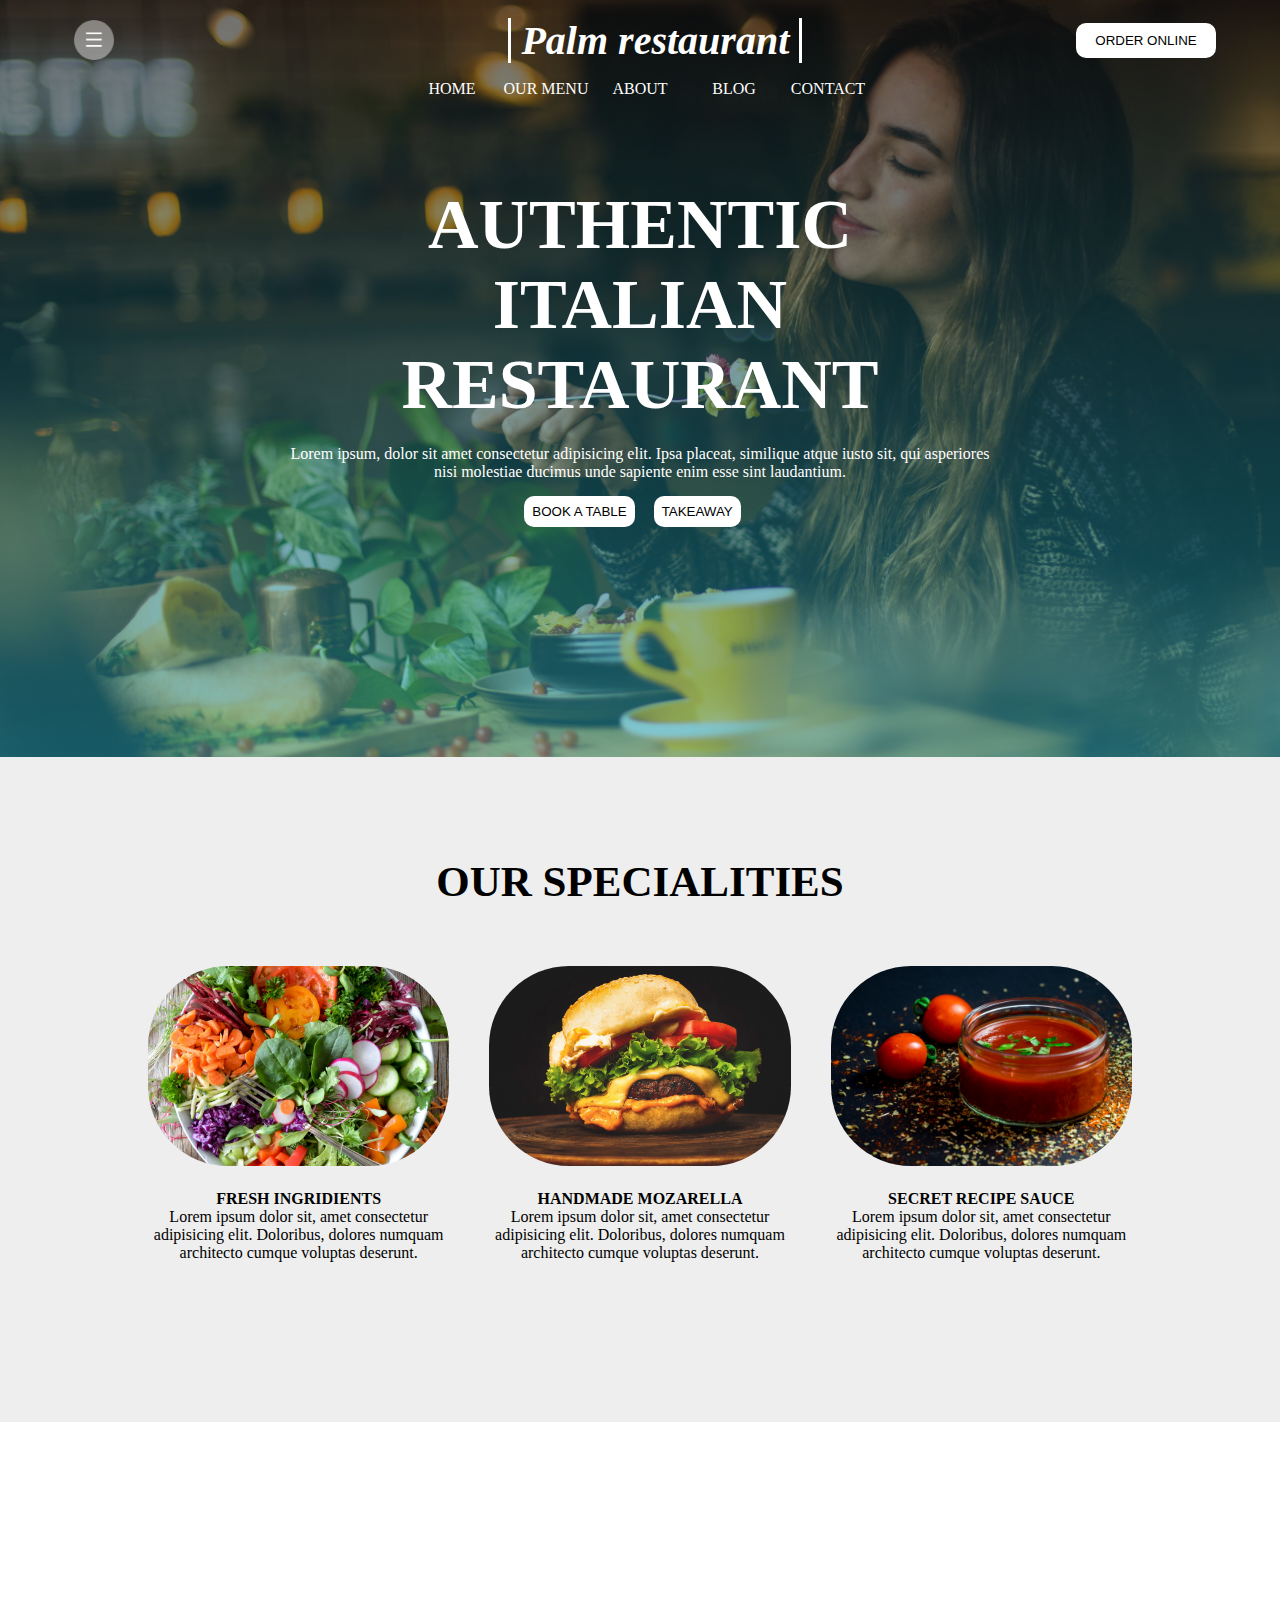
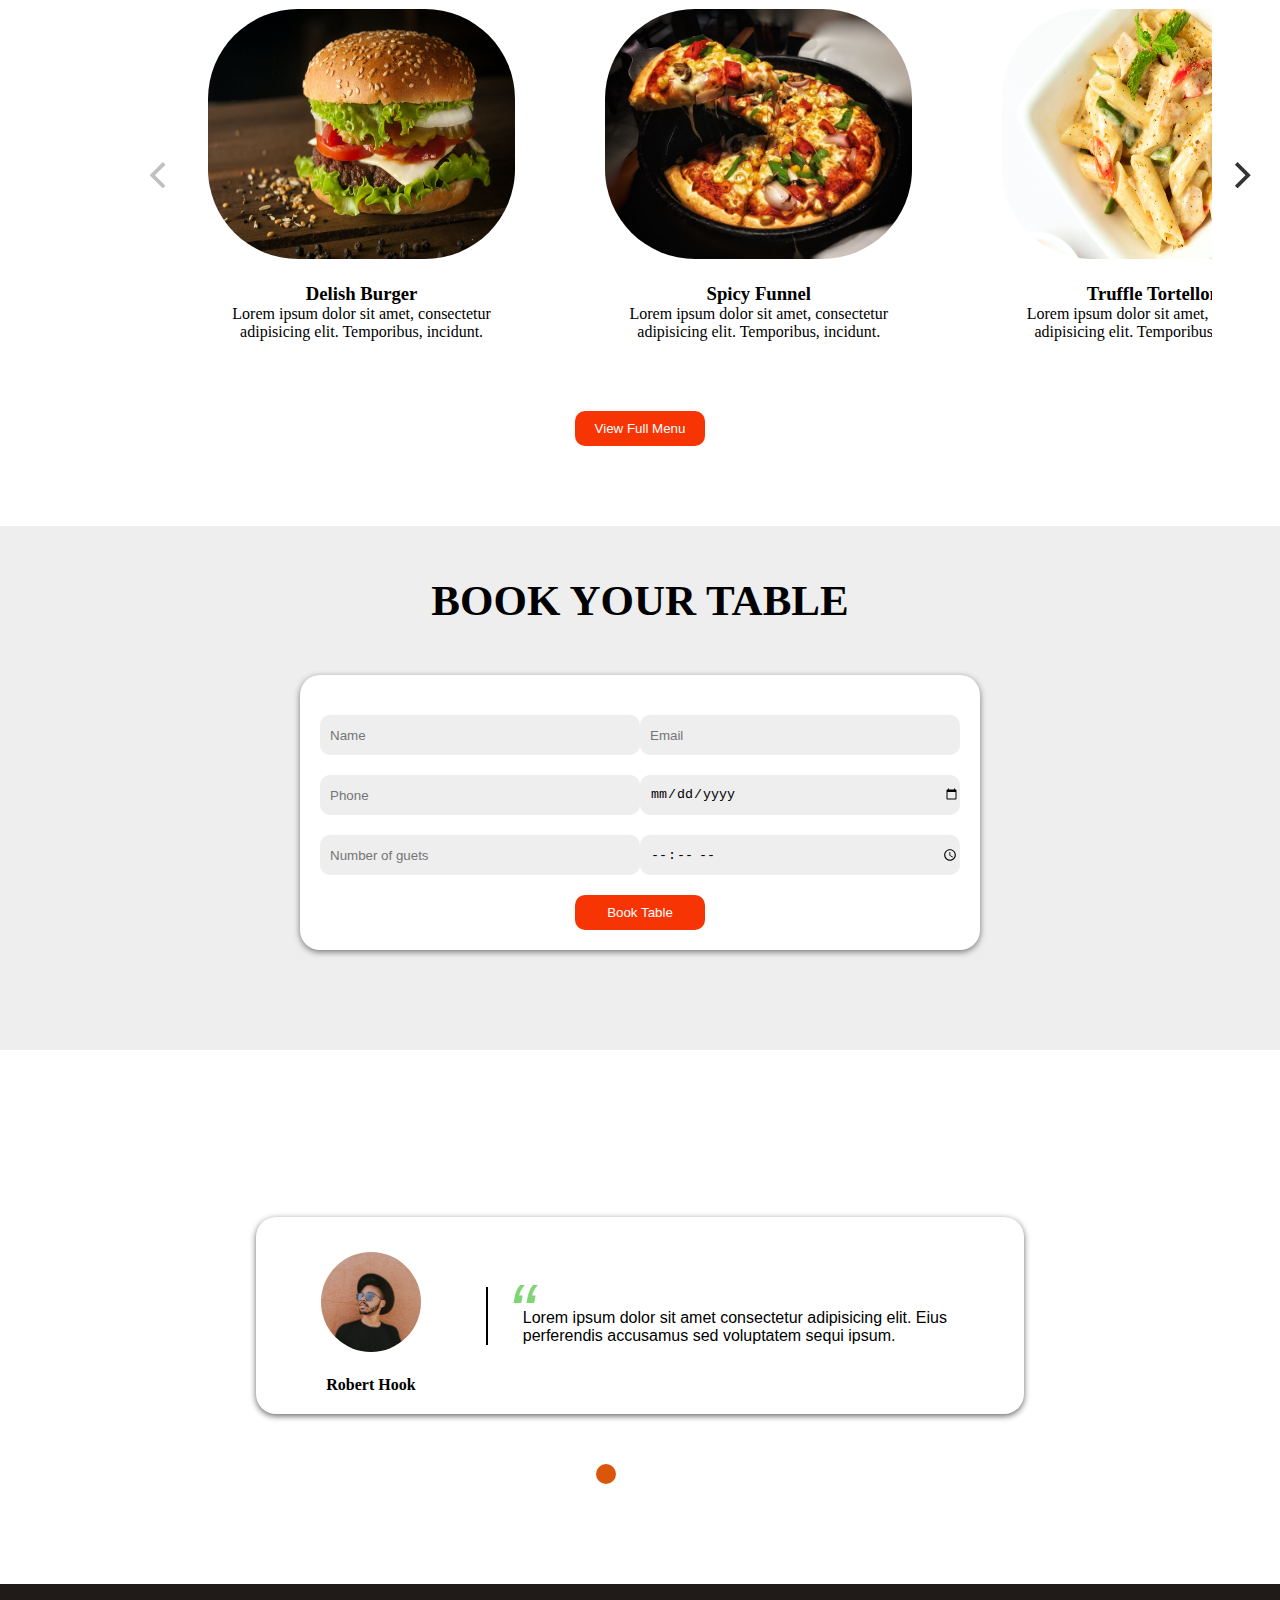
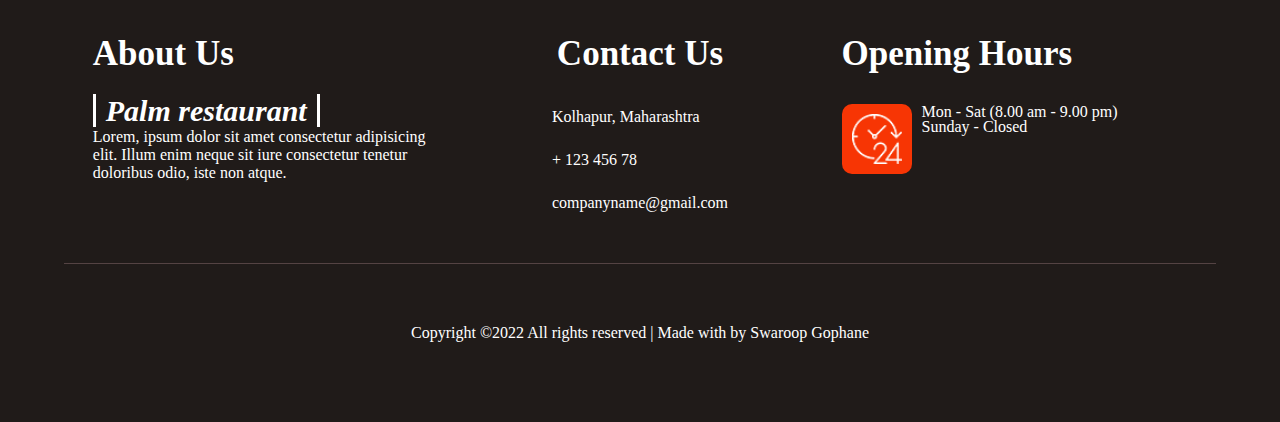
==== commit 12cb45ab: "Latest Commit" ====
--- a/index.html
+++ b/index.html
@@ -9,7 +9,7 @@
     <link rel="stylesheet" type="text/css" href="css/style.css">
     <link rel="stylesheet" type="text/css" href="css/mediaque.css">
     <title>Palm Restaurant</title>
-    <link rel="stylesheet" href="https://unpkg.com/aos@next/dist/aos.css" />
+    
 
     <!------------ bootstrap cdn-------------- -->
     <link href="https://cdn.jsdelivr.net/npm/bootstrap@5.2.1/dist/css/bootstrap.min.css" rel="stylesheet" integrity="sha384-iYQeCzEYFbKjA/T2uDLTpkwGzCiq6soy8tYaI1GyVh/UjpbCx/TYkiZhlZB6+fzT" crossorigin="anonymous">
@@ -295,15 +295,7 @@
     </section>
 
 
-    <script src="https://unpkg.com/aos@next/dist/aos.js"></script>
-    <script>
-        AOS.init({
-            offset: 180,
-            duration: 500,
-            once: true,
-            mirror: false
-        });
-    </script>
+    
 
     <script src="js/Jsfile.js"></script>
     <script src="js/Jsfile2.js"></script>
--- a/css/style.css
+++ b/css/style.css
@@ -74,9 +74,11 @@
 }
 .logo p
 {
-    font-family:Brush Script Std;
+    font-family:cursive;
     color:#fff;
     font-size:40px;
+    font-weight: bold;
+    font-style: italic;
 }
 .logo p::after
 {
@@ -161,6 +163,10 @@
     text-align: center;
     transition: all .3s;
 }
+.links-sec .links ul
+{
+    padding-left: 0px;
+}
 .links-sec .links ul li
 {
     display: inline-block;
@@ -489,7 +495,7 @@
 .client-comm p
 {
     padding-left:35px ;
-    font-family: cursive;
+    font-family: Arial, Helvetica, sans-serif;
     
 }
 
@@ -572,8 +578,10 @@
 
 .footer-logo p
 {
-    font-family:Brush Script Std;
+    font-family:cursive;
     color:#fff;
+    font-weight: bold;
+    font-style: italic;
     font-size:30px;
 }
 .footer-logo p::before
--- a/css/mediaque.css
+++ b/css/mediaque.css
@@ -38,6 +38,10 @@
 {
     text-align: center;
     width: 500px;
+}
+.logo p
+{
+    font-size: 35px;
 }
 .logo p::after
 {
@@ -116,7 +120,7 @@
     color: #fff;
     width: 100%;
     padding: 5px;
-    margin-top: 60px;
+    margin-top: 120px;
 }
 .main-content h1
 {
@@ -334,8 +338,10 @@
 }
 .footer-logo p
 {
-    font-family:Brush Script Std;
+    font-family:cursive;
     color:#fff;
+    font-weight: bold;
+    font-style: italic;
     font-size:24px;
 }
 .footer-head
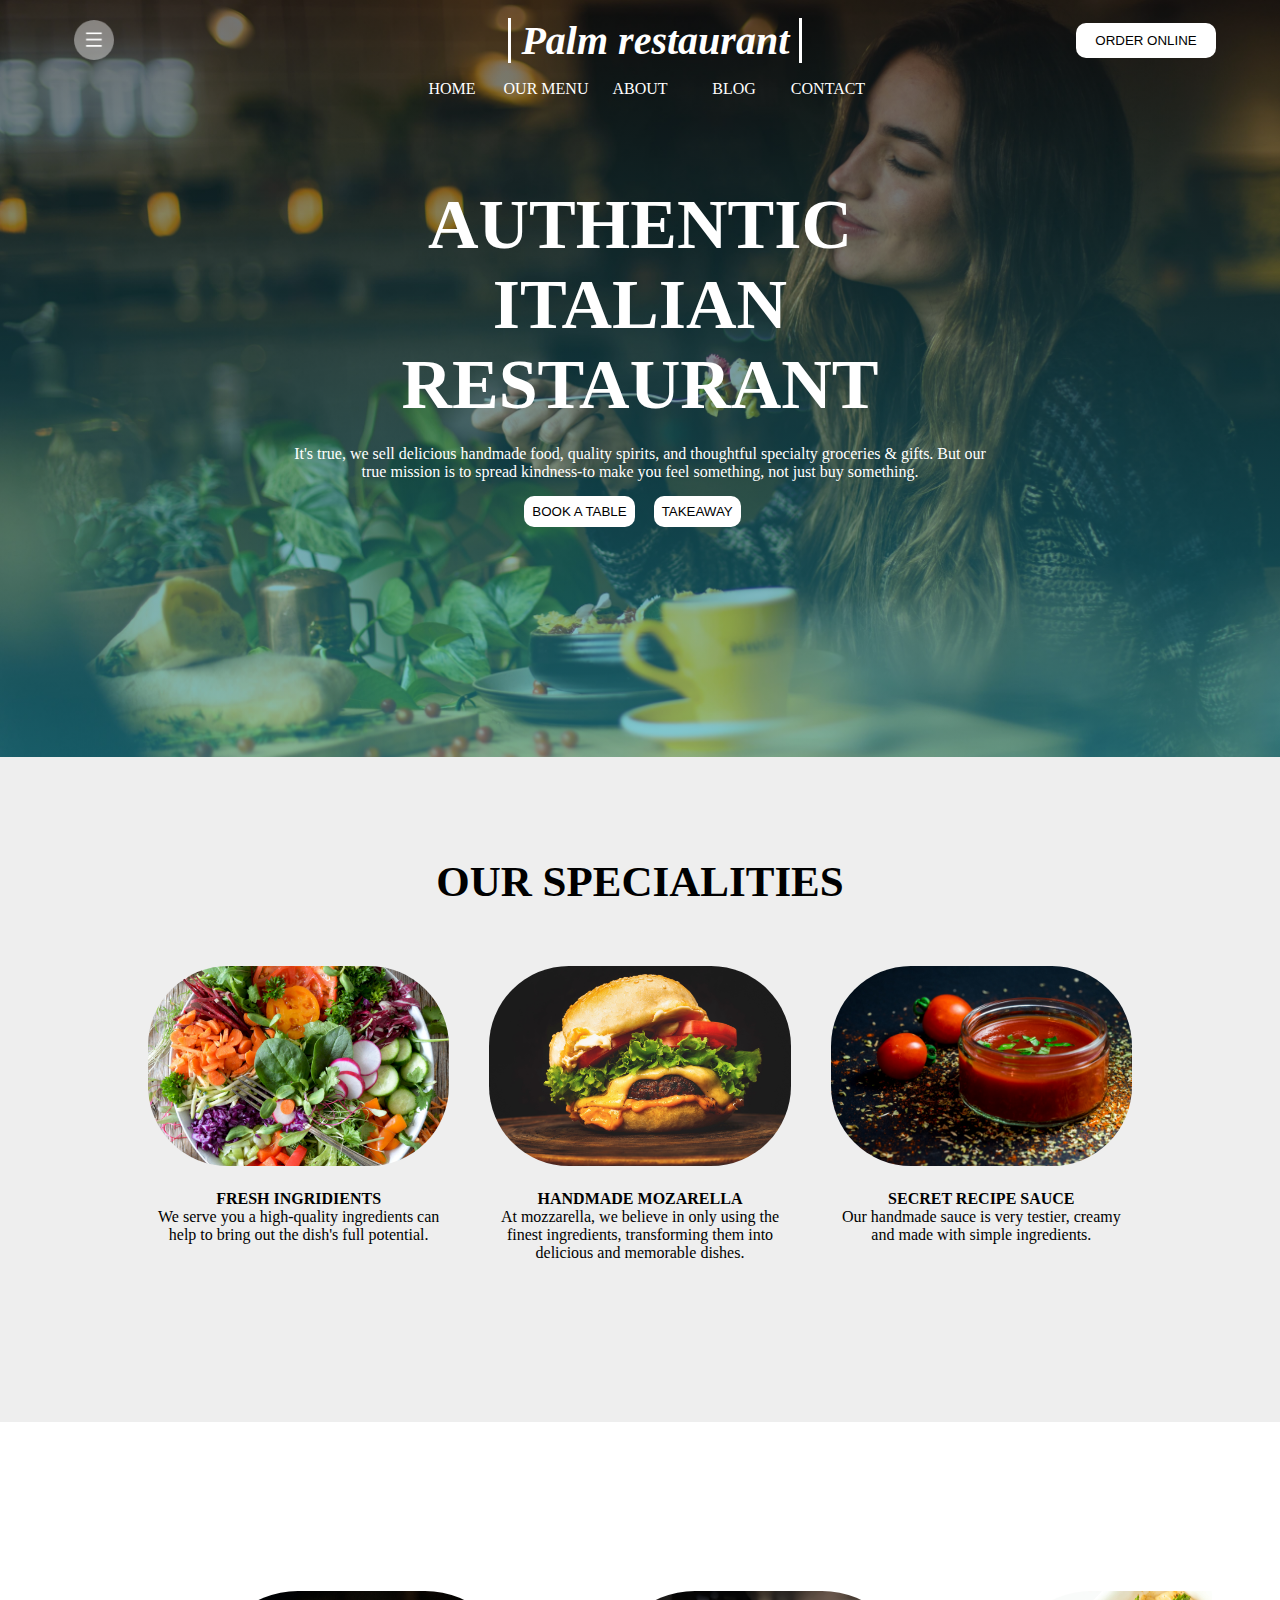
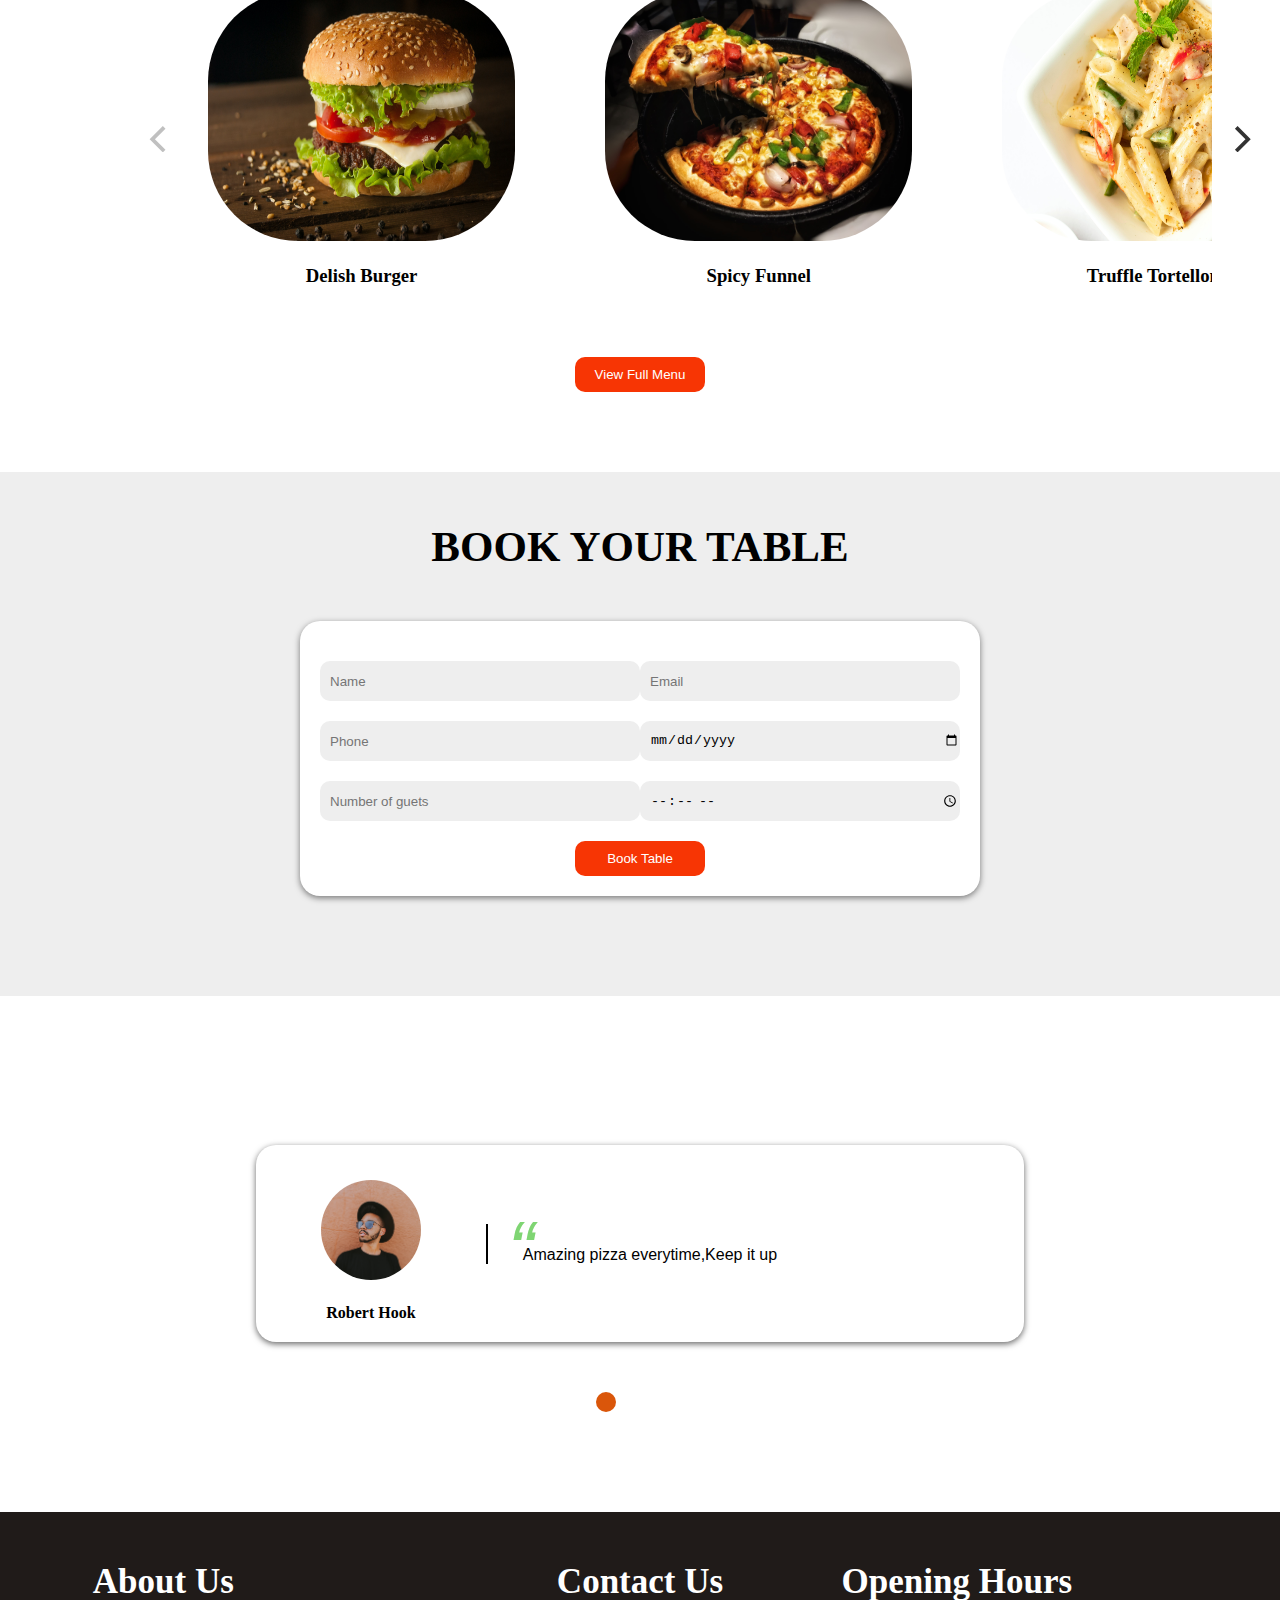
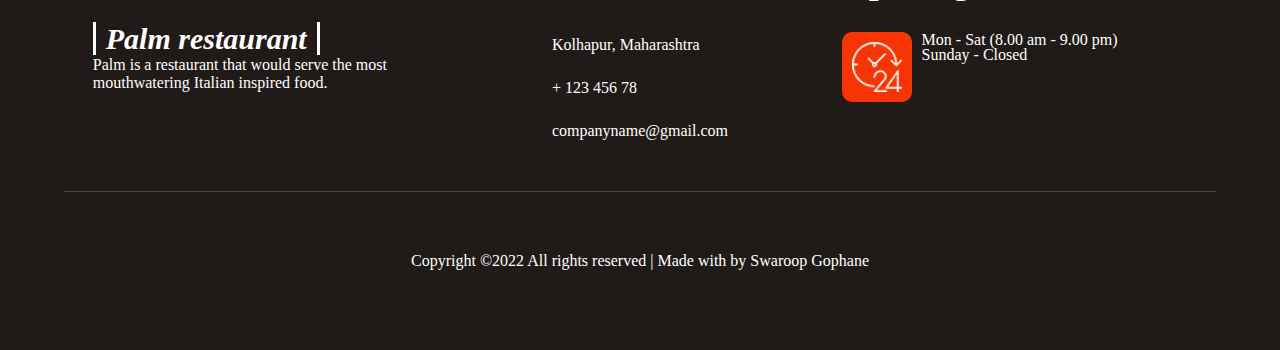
==== commit 1f88e495: "palm" ====
--- a/index.html
+++ b/index.html
@@ -13,11 +13,7 @@
 
     <!------------ bootstrap cdn-------------- -->
     <link href="https://cdn.jsdelivr.net/npm/bootstrap@5.2.1/dist/css/bootstrap.min.css" rel="stylesheet" integrity="sha384-iYQeCzEYFbKjA/T2uDLTpkwGzCiq6soy8tYaI1GyVh/UjpbCx/TYkiZhlZB6+fzT" crossorigin="anonymous">
-    <script src="https://cdn.jsdelivr.net/npm/bootstrap@5.2.1/dist/js/bootstrap.bundle.min.js" integrity="sha384-u1OknCvxWvY5kfmNBILK2hRnQC3Pr17a+RTT6rIHI7NnikvbZlHgTPOOmMi466C8" crossorigin="anonymous"></script>
-
-    <script src="https://cdn.jsdelivr.net/npm/@popperjs/core@2.11.6/dist/umd/popper.min.js" integrity="sha384-oBqDVmMz9ATKxIep9tiCxS/Z9fNfEXiDAYTujMAeBAsjFuCZSmKbSSUnQlmh/jp3" crossorigin="anonymous"></script>
-    <script src="https://cdn.jsdelivr.net/npm/bootstrap@5.2.1/dist/js/bootstrap.min.js" integrity="sha384-7VPbUDkoPSGFnVtYi0QogXtr74QeVeeIs99Qfg5YCF+TidwNdjvaKZX19NZ/e6oz" crossorigin="anonymous"></script>
-
+    
     <!------------ bootstrap cdn-------------- -->
     
    <!----------------- fontawesome cdn-------------- -->
@@ -26,7 +22,7 @@
    <!----------------- fontawesome cdn-------------- -->
 
     <link rel="stylesheet" href="flipkity/flickity.min.css">
-    <script src="flipkity/flickity.pkgd.min.js"></script>
+   
 </head>
 
 <body onload="MyPreloader()">
@@ -69,8 +65,7 @@
 
         <div class="main-content">
             <h1>AUTHENTIC ITALIAN RESTAURANT</h1>
-            <p>Lorem ipsum, dolor sit amet consectetur adipisicing elit. Ipsa placeat, similique atque iusto sit, qui
-                asperiores nisi molestiae ducimus unde sapiente enim esse sint laudantium.</p>
+            <p>It's true, we sell delicious handmade food, quality spirits, and thoughtful specialty groceries & gifts. But our true mission is to spread kindness-to make you feel something, not just buy something.</p>
             <button class="book-btn">BOOK A TABLE</button>
             <button class="book-btn">TAKEAWAY</button>
         </div>
@@ -84,20 +79,17 @@
             <div class="service-col">
                 <img src="images/nadine-primeau--ftWfohtjNw-unsplash-min.jpg">
                 <h4>FRESH INGRIDIENTS</h4>
-                <p>Lorem ipsum dolor sit, amet consectetur adipisicing elit. Doloribus, dolores numquam architecto
-                    cumque voluptas deserunt.</p>
+                <p>We serve you a high-quality ingredients can help to bring out the dish's full potential.</p>
             </div>
             <div class="service-col">
                 <img src="images/mafe-estudio-LV2p9Utbkbw-unsplash-min.jpg" alt="">
                 <h4>HANDMADE MOZARELLA</h4>
-                <p>Lorem ipsum dolor sit, amet consectetur adipisicing elit. Doloribus, dolores numquam architecto
-                    cumque voluptas deserunt.</p>
+                <p>At mozzarella, we believe in only using the finest ingredients, transforming them into delicious and memorable dishes.</p>
             </div>
             <div class="service-col">
                 <img src="images/dennis-klein-FzB_512zvP0-unsplash-min.jpg" alt="">
                 <h4>SECRET RECIPE SAUCE</h4>
-                <p>Lorem ipsum dolor sit, amet consectetur adipisicing elit. Doloribus, dolores numquam architecto
-                    cumque voluptas deserunt.</p>
+                <p>Our handmade sauce is very testier, creamy and made with simple ingredients.</p>
             </div>
         </div>
     </section>
@@ -106,7 +98,6 @@
 
         <div class="c-heading">
             <h2>OUR POPULAR DISHES</h2>
-            <p>Lorem ipsum dolor sit amet consectetur adipisicing elit. Placeat, dolor.</p>
         </div>
 
         <div class="dish-carousel">
@@ -118,7 +109,6 @@
                     </div>
                     <div class="carousel-info">
                         <h3>Delish Burger</h3>
-                        <p>Lorem ipsum dolor sit amet, consectetur adipisicing elit. Temporibus, incidunt.</p>
                     </div>
                 </div>
                 <div class="carousel-cell" data-aos="zoom-in">
@@ -127,7 +117,6 @@
                     </div>
                     <div class="carousel-info">
                         <h3>Spicy Funnel</h3>
-                        <p>Lorem ipsum dolor sit amet, consectetur adipisicing elit. Temporibus, incidunt.</p>
                     </div>
                 </div>
                 <div class="carousel-cell" data-aos="zoom-in">
@@ -136,7 +125,6 @@
                     </div>
                     <div class="carousel-info">
                         <h3>Truffle Tortelloni</h3>
-                        <p>Lorem ipsum dolor sit amet, consectetur adipisicing elit. Temporibus, incidunt.</p>
                     </div>
                 </div>
                 <div class="carousel-cell" data-aos="zoom-in">
@@ -145,7 +133,6 @@
                     </div>
                     <div class="carousel-info">
                         <h3>Classic Greek Salad</h3>
-                        <p>Lorem ipsum dolor sit amet, consectetur adipisicing elit. Temporibus, incidunt.</p>
                     </div>
                 </div>
                 <div class="carousel-cell" data-aos="zoom-in">
@@ -154,7 +141,6 @@
                     </div>
                     <div class="carousel-info">
                         <h3>Italian Cannoli</h3>
-                        <p>Lorem ipsum dolor sit amet, consectetur adipisicing elit. Temporibus, incidunt.</p>
                     </div>
                 </div>
 
@@ -197,7 +183,6 @@
     <section id="testimonials">
         <div class="c-heading">
             <h2>WHAT OUR CLIENTS SAYS</h2>
-            <p>Lorem ipsum dolor sit amet, consectetur adipisicing elit. Iure, expedita.</p>
         </div>
         <div class="clients-row">
             <div id="Client1">
@@ -208,8 +193,7 @@
                         <p class="clientname">Robert Hook</p>
                     </div>
                     <div class="client-comm">
-                        <p>Lorem ipsum dolor sit amet consectetur adipisicing elit. Eius perferendis accusamus sed
-                            voluptatem sequi ipsum.</p>
+                        <p>Amazing pizza everytime,Keep it up</p>
                     </div>
                 </div>
             </div>
@@ -218,10 +202,10 @@
                 <div class="clients-cols">
                     <div class="client-img">
                         <img src="images/ben-parker-OhKElOkQ3RE-unsplash-min.jpg">
-                        <p class="clientname">Robert Hook</p>
+                        <p class="clientname">Rashid Khan</p>
                     </div>
                     <div class="client-comm">
-                        <p>Lorem ipsum dolor sit amet consectetur adipisicing elit. Fugit deserunt quas delectus placeat nisi beatae! Culpa dolorem, totam alias sit praesentium repellendus beatae. Autem, consequuntur!</p>
+                        <p>I really enjoy the food,I can visit again</p>
                     </div>
                 </div>
             </div>
@@ -230,10 +214,10 @@
                 <div class="clients-cols" >
                     <div class="client-img">
                         <img src="images/ian-dooley-d1UPkiFd04A-unsplash-min.jpg">
-                        <p class="clientname">Robert Hook</p>
+                        <p class="clientname">Jon Karter</p>
                     </div>
                     <div class="client-comm">
-                       <p>Lorem ipsum dolor sit amet consectetur adipisicing elit. Facere quaerat natus magnam porro saepe architecto molestias ducimus quisquam, sint autem pariatur modi. Ex reprehenderit ipsum blanditiis quos tempore. Laudantium, rem!</p>
+                       <p>Amazing pizza and pasta I really like it very much</p>
                     </div>
                 </div>
             </div>
@@ -254,7 +238,7 @@
                 <div class="footer-logo">
                     <p>Palm restaurant</p>
                 </div>
-                <p>Lorem, ipsum dolor sit amet consectetur adipisicing elit. Illum enim neque sit iure consectetur tenetur doloribus odio, iste non atque.</p>
+                <p>Palm is a restaurant that would serve the most mouthwatering Italian inspired food.</p>
             </div>
             <div class="footer-cols">
                 <h3 class="footer-head">Contact Us</h3>
@@ -302,6 +286,15 @@
     <script src="js/Jsfile3.js"></script>
     <script src="js/Jsfile4.js"></script>
     <script src="js/preloder.js"></script>
+
+
+    <script src="https://cdn.jsdelivr.net/npm/bootstrap@5.2.1/dist/js/bootstrap.bundle.min.js" integrity="sha384-u1OknCvxWvY5kfmNBILK2hRnQC3Pr17a+RTT6rIHI7NnikvbZlHgTPOOmMi466C8" crossorigin="anonymous"></script>
+
+    <script src="https://cdn.jsdelivr.net/npm/@popperjs/core@2.11.6/dist/umd/popper.min.js" integrity="sha384-oBqDVmMz9ATKxIep9tiCxS/Z9fNfEXiDAYTujMAeBAsjFuCZSmKbSSUnQlmh/jp3" crossorigin="anonymous"></script>
+    <script src="https://cdn.jsdelivr.net/npm/bootstrap@5.2.1/dist/js/bootstrap.min.js" integrity="sha384-7VPbUDkoPSGFnVtYi0QogXtr74QeVeeIs99Qfg5YCF+TidwNdjvaKZX19NZ/e6oz" crossorigin="anonymous"></script>
+
+    <script src="flipkity/flickity.pkgd.min.js"></script>
+
 </body>
 
 </html>--- a/css/style.css
+++ b/css/style.css
@@ -179,6 +179,7 @@
     text-decoration: none;
     color: #fff;
     cursor: pointer;
+    outline: none;
 }
 .links-sec .links ul li a:hover
 {
@@ -782,6 +783,7 @@
 {
     width: 100%;
     display: flex;
+    align-items: center;
     margin-top: 20px;
     background:rgba(28, 111, 179, 0.76);
     padding: 25px;
@@ -789,7 +791,7 @@
 }
 .dish-img
 {
-    width: 800px;
+    width: 200px;
     height: 200px;
     overflow: hidden;
     border-radius: 80px;
@@ -822,6 +824,7 @@
     border-radius: 10px;
     color: #000;
     outline: none;
+    margin-top: 10px;
 }
 .dishbtn:hover
 {
--- a/css/mediaque.css
+++ b/css/mediaque.css
@@ -9,7 +9,7 @@
     width: 100%;
     
     background-size: cover;
-    background-attachment:fixed;
+    background-attachment:unset;
     padding-bottom: 130px;
     
 }
@@ -161,7 +161,7 @@
 {
     background: url(../images/edward-franklin-Nb_Q-M3Cdzg-unsplash-min.jpg);
     background-size: cover;
-    background-attachment: fixed;
+    background-attachment: unset;
     width: 100%;
     padding-top: 50px;
     padding-bottom: 30px;
@@ -257,6 +257,15 @@
 
 }
 
+#testimonials
+{
+    background: linear-gradient(rgba(36, 48, 45, 0.5),rgba(27, 163, 145, 0.507)),url("../images/ogulcan-ercal-hl4Ulv4IxZA-unsplash-min.jpg");
+    width: 100%;
+    background-attachment: unset;
+    background-size: cover;
+    padding-top: 50px;
+    padding-bottom: 50px;
+}
 .clients-row
 {
     width: 80%;
@@ -380,10 +389,10 @@
 
 /*---------------- Our menu page style ------------------- */
 
-.common-container
+#common-container
 {
     background:linear-gradient(rgba(0,0,0,.5),#0cd4f38c), url(../images/janice-lin-yUIN4QWKCTw-unsplash-min.jpg);
-    background-attachment: fixed;
+    background-attachment: unset;
     background-size: cover;
     width: 100%;
     height: 70vh;
@@ -406,7 +415,7 @@
     width: 100%;
     background-size: cover;
     background-position: center;
-    background-attachment: fixed;
+    background-attachment: unset;
     padding-top: 50px;
     padding-bottom: 50px;
 }
@@ -580,7 +589,7 @@
 #common-container2
 {
     background:linear-gradient(rgba(0,0,0,.5),#0cd4f38c), url(../images/lily-banse--YHSwy6uqvk-unsplash-min.jpg);
-    background-attachment: fixed;
+    background-attachment: unset;
     background-size: cover;
     width: 100%;
     height: 70vh;
@@ -631,7 +640,7 @@
     background:linear-gradient(rgba(0, 0, 0, 0.355),rgba(0, 0, 0, 0.327)), url(../images/jordane-mathieu-coodx5jF2f0-unsplash-min.jpg);
     background-size: cover;
     background-position:center;
-    background-attachment: fixed;
+    background-attachment: unset;
     padding-top: 100px;
     padding-bottom:80px;
 }
@@ -696,7 +705,10 @@
 
 /*---------------- Blog page style ------------------- */
 
-
+#common-container3
+{
+    background-attachment:unset;
+}
 .blog-label
 {
    
@@ -768,6 +780,11 @@
     background: #f76504;
 } */
 
+
+#common-container4
+{
+    background-attachment:unset;
+}
 .contact-container
 {
     width: 100%; 
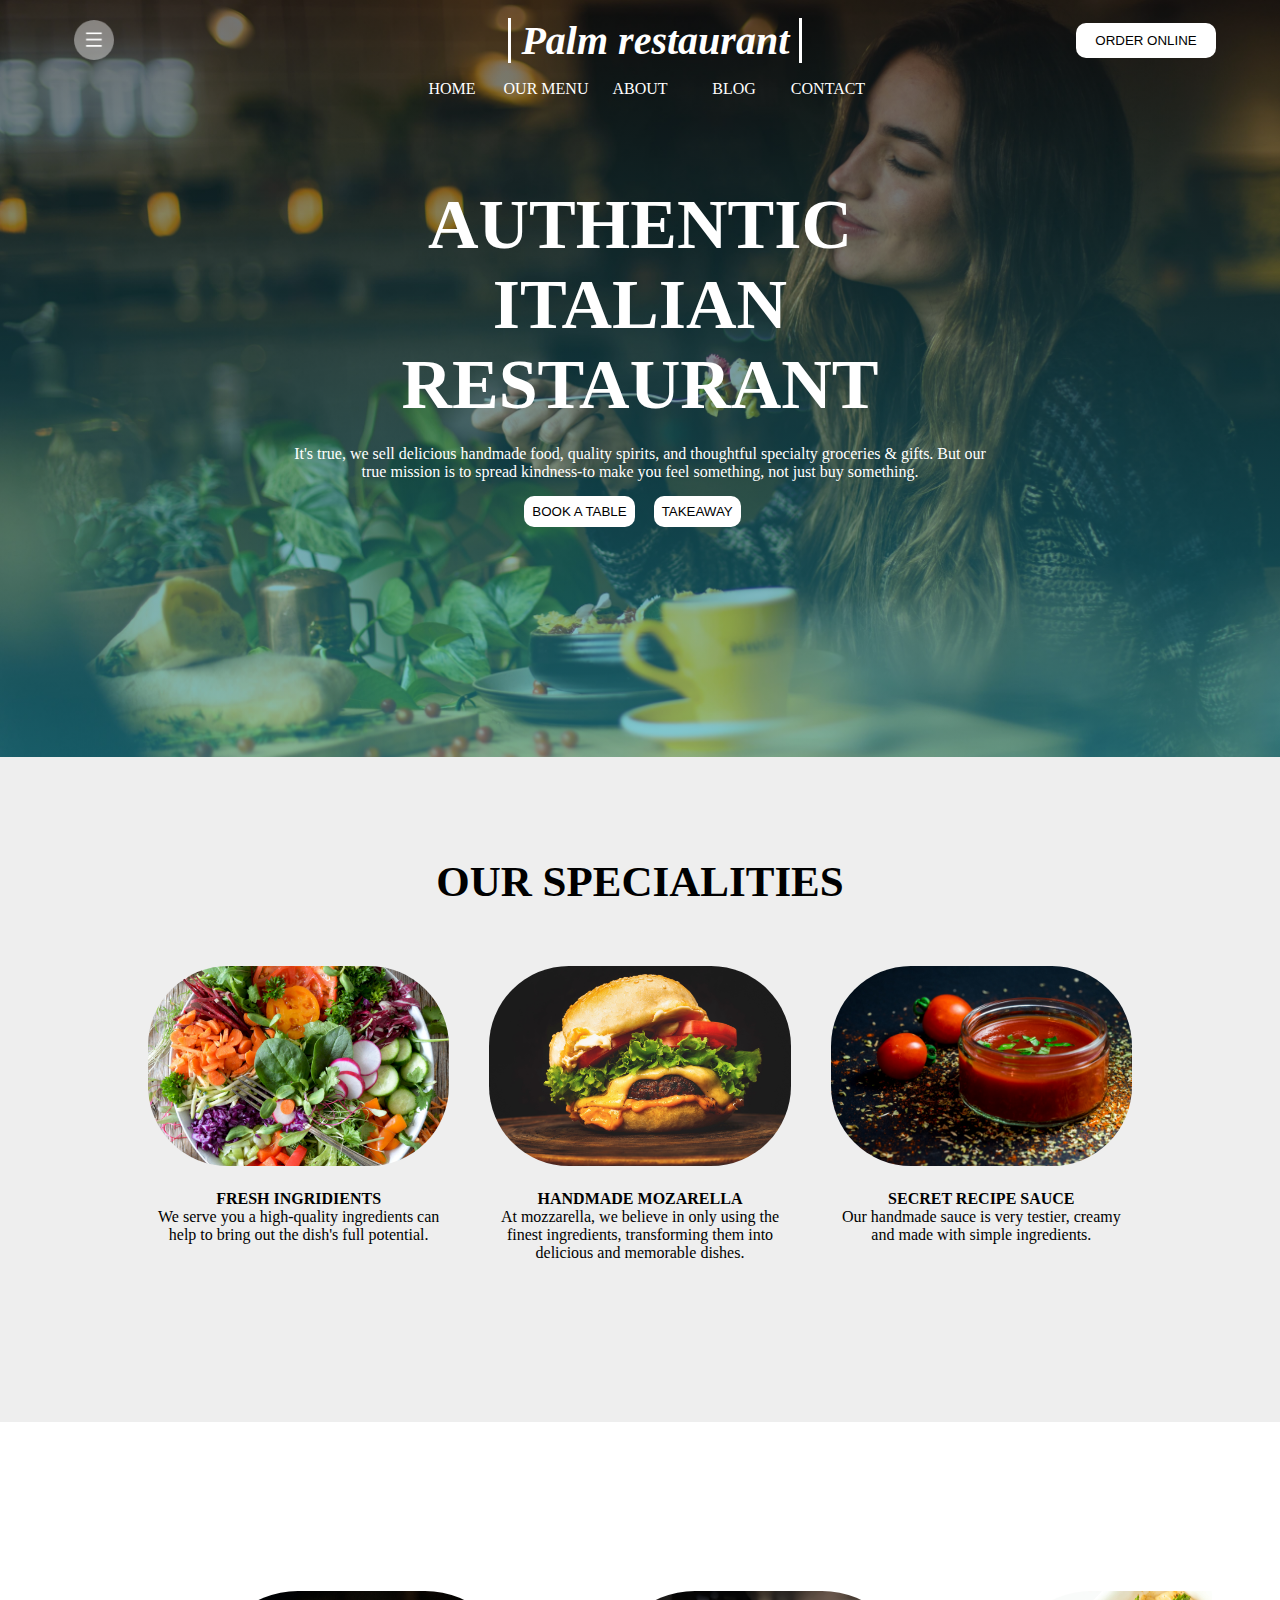
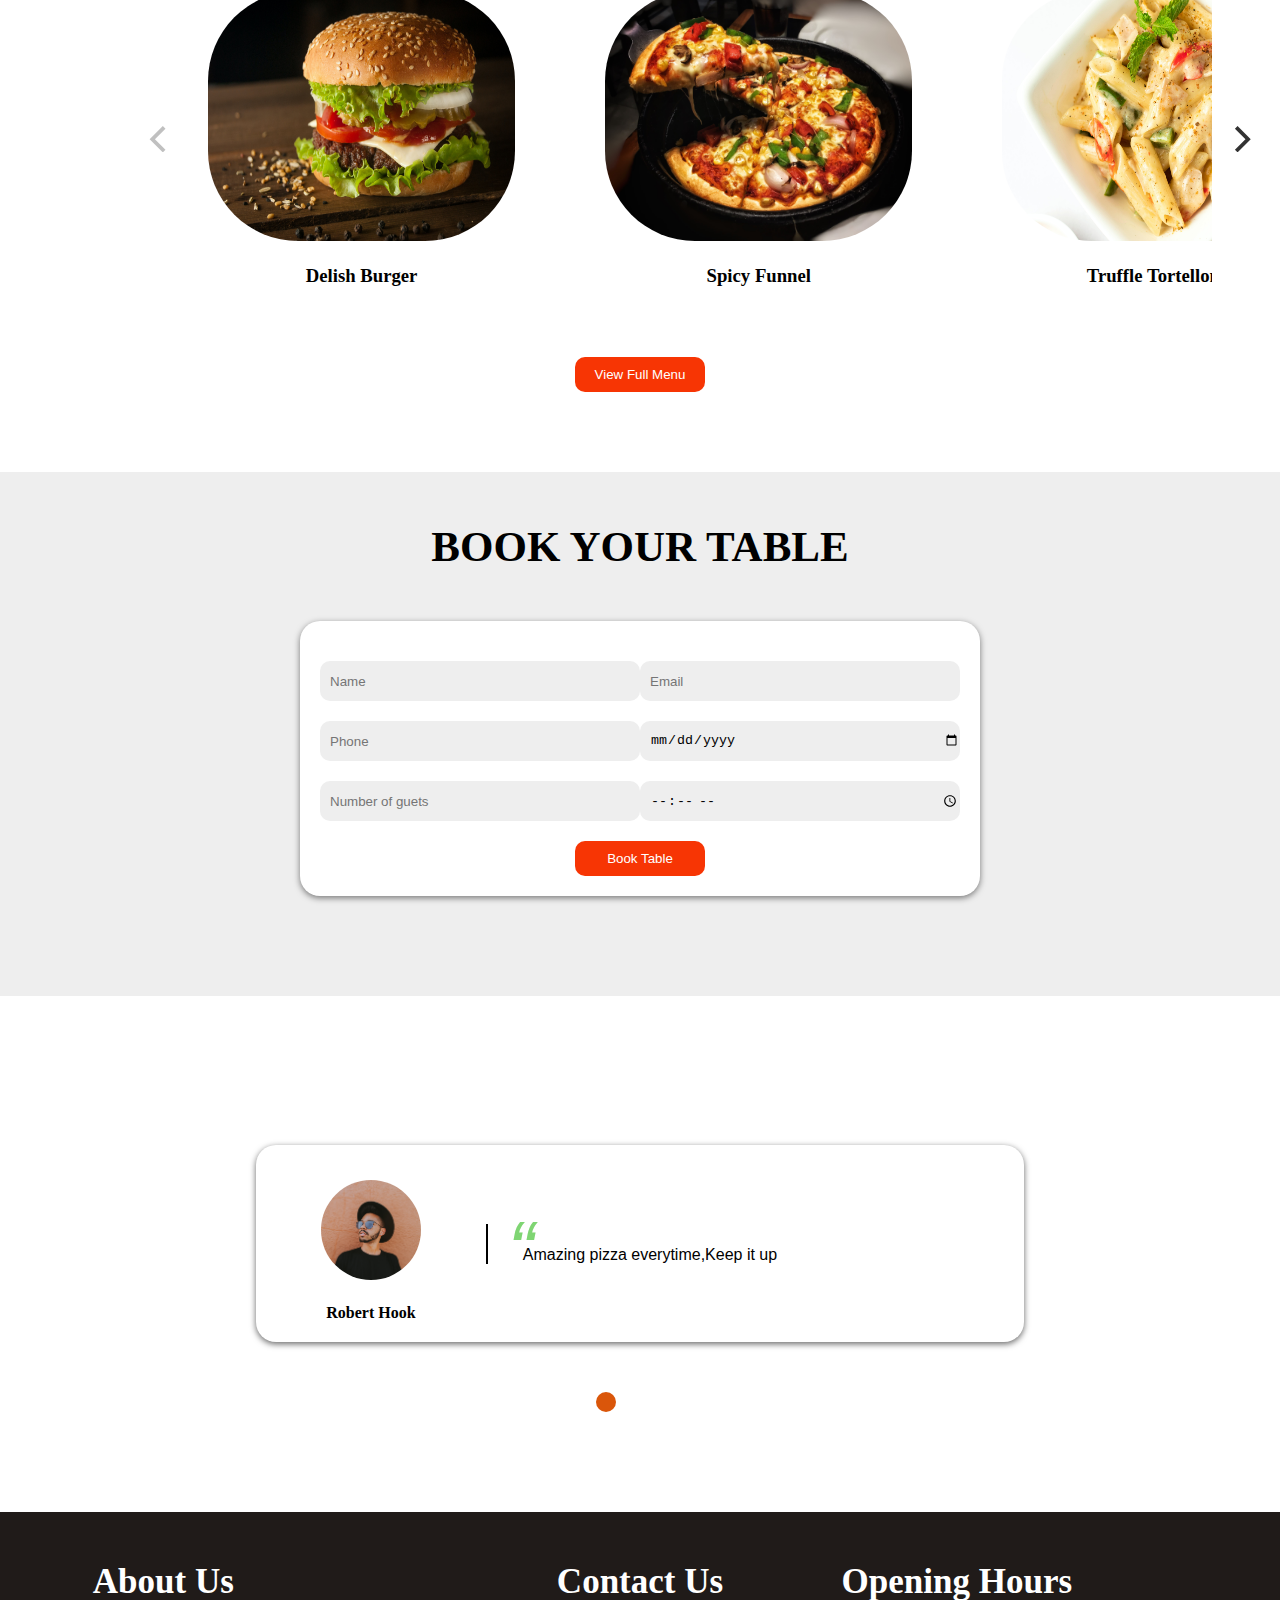
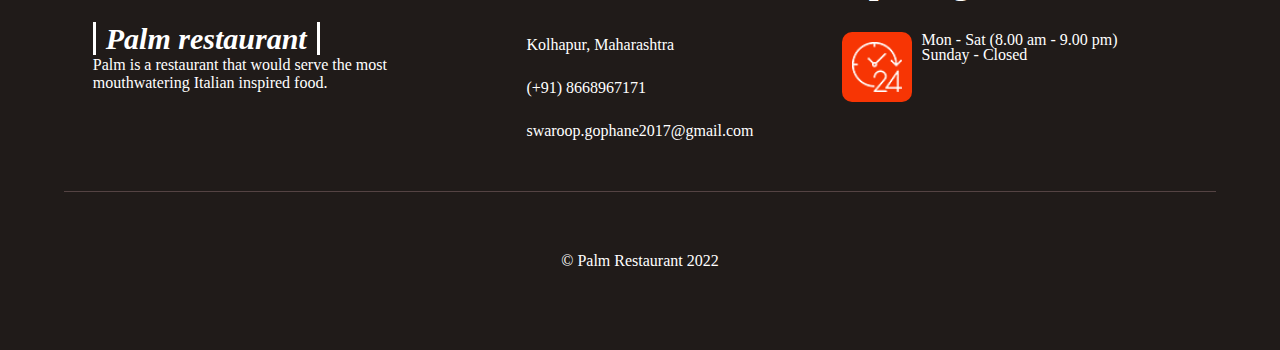
==== commit 3b72ecef: "Palm Restaurant" ====
--- a/index.html
+++ b/index.html
@@ -250,11 +250,11 @@
                     </div>
                     <div class="address-group">
                         <i class="fa-solid fa-phone"></i>
-                        <span>+ 123 456 78</span>
+                        <span>(+91) 8668967171</span>
                     </div>
                     <div class="address-group">
                         <i class="fa-solid fa-envelope"></i>
-                        <span>companyname@gmail.com</span>
+                        <span>swaroop.gophane2017@gmail.com</span>
                     </div>
                 </div>
             </div>
@@ -274,7 +274,7 @@
             </div>
         </div>
         <div class="copyright">
-            <p>Copyright ©2022 All rights reserved | Made with <i class="fa-solid fa-heart"></i> by Swaroop Gophane</p>
+            <p>© Palm Restaurant 2022</p>
         </div>
     </section>
 
